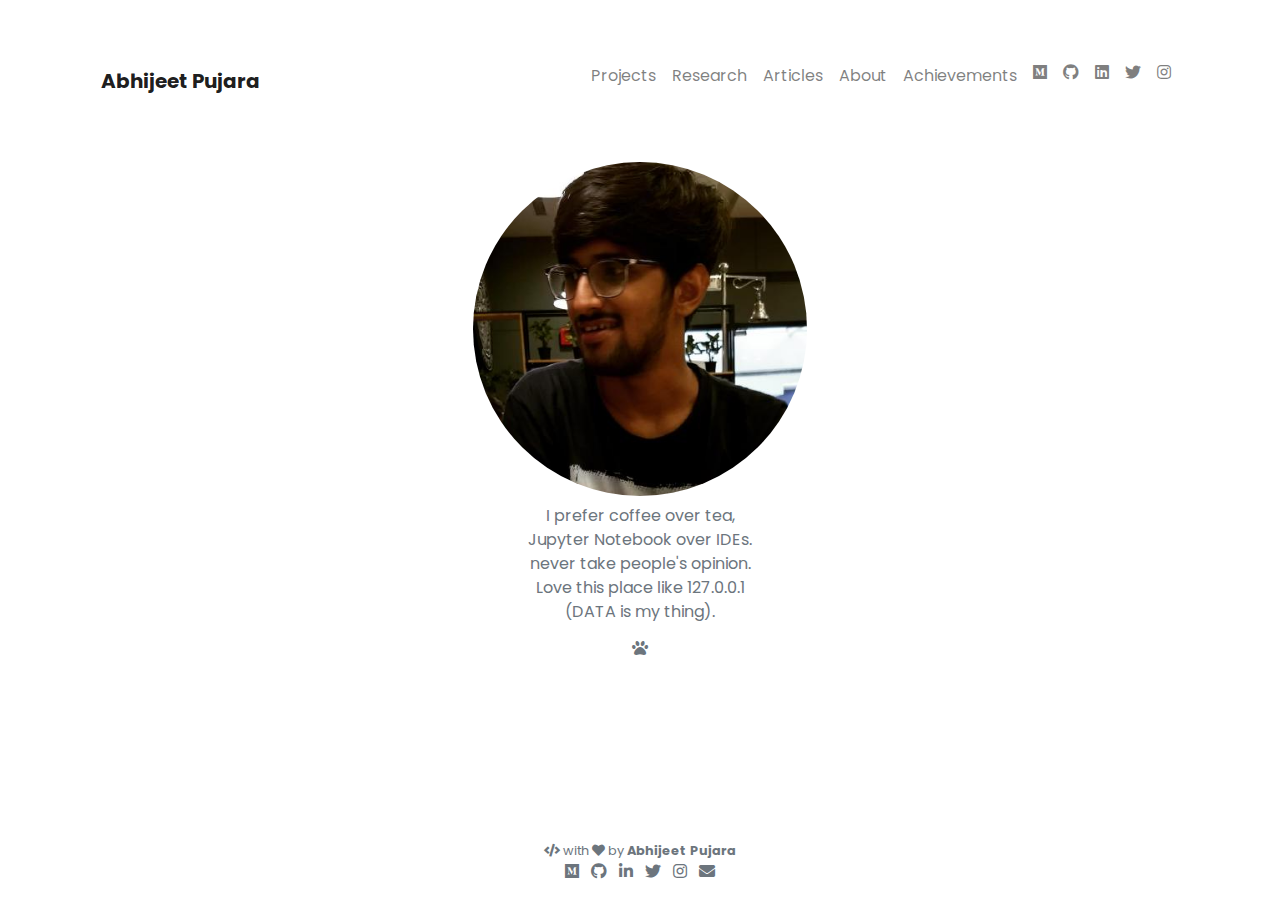
==== index.html @ b0a20451 "Update index.html" ====
<html lang="en" class="h-100">

<head>

  <meta charset="utf-8">
  <meta http-equiv="X-UA-Compatible" content="IE=edge">
  <meta name="viewport" content="width=device-width, initial-scale=1">
  <meta name="description"
    content="I prefer coffee over tea, Jupyter Notebook over IDEs and never take peoples opinion (DATA is my thing).">

  <title>Abhijeet Pujara</title>
  <link rel="icon" type="image/jpg" href="abhi.jpg">
  <!-- <link rel="shortcut icon" type="image/x-icon" href="/assets/favicon.ico"> -->

  <!-- Font Awesome CDN -->
  <link rel="stylesheet" href="use.fontawesome.com/releases/v5.6.3/css/all.css">

  <!-- Bootstrap CSS CDN -->
  <link rel="stylesheet" href="stackpath.bootstrapcdn.com/bootstrap/4.3.1/css/bootstrap.min.css">

  <!-- Animate CSS CDN -->
  <link rel="stylesheet" href="cdnjs.cloudflare.com/ajax/libs/animate.css/3.7.0/animate.css" type="text/css" />

  <!-- Custom CSS -->
  <link rel="stylesheet" href="assets/css/style.css" type="text/css">

</head>


<body class="d-flex flex-column h-100">

  <main class="flex-shrink-0 container mt-5">
    <nav class="navbar navbar-expand-lg navbar-light">

      <a class="navbar-brand" href="#">
        <h5><b>Abhijeet Pujara</b></h5>
      </a>

      <button class="navbar-toggler" type="button" data-toggle="collapse" data-target="#navbarNavAltMarkup"
        aria-controls="navbarNavAltMarkup" aria-expanded="false" aria-label="Toggle navigation">
        <span class="navbar-toggler-icon"></span>
      </button>
    
      <div class="collapse navbar-collapse" id="navbarNavAltMarkup">
        <div class="navbar-nav ml-auto">








          

          <a class="nav-item nav-link " href="projects/index.html">Projects</a>
          <a class="nav-item nav-link " href="research/index.html">Research</a>
          <a class="nav-item nav-link " href="articles/index.html">Articles</a>
          <a class="nav-item nav-link " href="about/index.html">About</a>
          <a class="nav-item nav-link " href="achievements/index.html">Achievements</a>


          <a class="nav-item nav-link " href="https://abhijeetpujara.medium.com/"><i
              class="fab fa-1x fa-medium"></i></a>





          <a class="nav-item nav-link " href="https://github.com/abhijeetpujara"><i class="fab fa-1x fa-github"></i></a>





          <a class="nav-item nav-link " href="https://www.linkedin.com/in/abhijeet-pujara-150682114/"><i
              class="fab fa-1x fa-linkedin"></i></a>






          <a class="nav-item nav-link " href="https://twitter.com/pujara_abhijeet"><i
              class="fab fa-1x fa-twitter"></i></a>





          <a class="nav-item nav-link " href="https://www.instagram.com/abhijeet_pujara/"><i
              class="fab fa-1x fa-instagram"></i></a>





        </div>
      </div>

    </nav>
    <div class="row justify-content-center align-items-center p-4">
      <div class="col-lg-4 col-md-6 text-center mt-4">

        <!-- Fine Circle Responsive Image -->
        <div id="container" class="my-2">
          <div id="dummy"></div>
          <div id="element">
            <img src="assets/abhi.jpg" alt="Abhijeet Pujara" class="circle-image wow animated zoomIn"
              data-wow-delay=".1s">
          </div>
        </div>

        <p class="text-muted wow animated slideInUp" data-wow-delay=".15s">I prefer coffee over tea,<br> Jupyter
          Notebook over IDEs. <br> never take people's opinion. <br> Love this place like 127.0.0.1 <br> (DATA is my
          thing).</p>

        <a class="social mx-1" style="color: #6c757d" onMouseOver="this.style.color='#1da1f2'"
          onMouseOut="this.style.color='#6c757d'">
          <i class="fas fa-paw fa-f1b0"></i>
        </a>

      </div>
    </div>
  </main>

  <footer class="mt-auto py-3 text-center">

    <small class="text-muted mb-2">
      <i class="fas fa-code"></i> with <i class="fas fa-heart"></i>
      by <strong>Abhijeet Pujara</strong>
    </small>

    <div class="container-fluid justify-content-center">

















      <a class="social mx-1" href="https://abhijeetpujara.medium.com/" style="color: #6c757d"
        onMouseOver="this.style.color='#1da1f2'" onMouseOut="this.style.color='#6c757d'">
        <i class="fab fa-medium fa-1x"></i>
      </a>






      <a class="social mx-1" href="https://github.com/abhijeetpujara" style="color: #6c757d"
        onMouseOver="this.style.color='#333333'" onMouseOut="this.style.color='#6c757d'">
        <i class="fab fa-github fa-1x"></i>
      </a>







      <a class="social mx-1" href="https://www.linkedin.com/in/abhijeet-pujara-150682114/" style="color: #6c757d"
        onMouseOver="this.style.color='#007bb5'" onMouseOut="this.style.color='#6c757d'">
        <i class="fab fa-linkedin-in fa-1x"></i>
      </a>







      <a class="social mx-1" href="https://twitter.com/pujara_abhijeet" style="color: #6c757d"
        onMouseOver="this.style.color='#1da1f2'" onMouseOut="this.style.color='#6c757d'">
        <i class="fab fa-twitter fa-1x"></i>
      </a>







      <a class="social mx-1" href="https://www.instagram.com/abhijeet_pujara/" style="color: #6c757d"
        onMouseOver="this.style.color='#3b5998'" onMouseOut="this.style.color='#6c757d'">
        <i class="fab fa-instagram fa-1x"></i>
      </a>







      <a class="social mx-1" href="mailto:abhijeetpujara@gmail.com" style="color: #6c757d"
        onMouseOver="this.style.color='#db4437'" onMouseOut="this.style.color='#6c757d'">
        <i class="fas fa-envelope fa-1x"></i>
      </a>

    </div>

  </footer>
  <!-- GitHub Buttons -->
  <script async defer src="buttons.github.io/buttons.js"></script>

  <!-- jQuery CDN -->
  <script src="ajax.googleapis.com/ajax/libs/jquery/3.3.1/jquery.min.js"></script>

  <!-- Popper.js CDN -->
  <script src="cdnjs.cloudflare.com/ajax/libs/popper.js/1.14.6/umd/popper.min.js"></script>

  <!-- Bootstrap JS CDN -->
  <script src="stackpath.bootstrapcdn.com/bootstrap/4.3.1/js/bootstrap.min.js"></script>

  <!-- wow.js CDN & Activation -->
  <script src="cdnjs.cloudflare.com/ajax/libs/wow/1.1.2/wow.js"></script>
  <script> new WOW().init(); </script>

  <!-- Card Animation jQuery -->
  <script src="assets/js/card-animation.js"></script>

  <!-- Initialize all tooltips -->
  <script>
    $(function () {
      $('[data-toggle="tooltip"]').tooltip()
    })
  </script>

</body>

</html>
---- use.fontawesome.com/releases/v5.6.3/css/all.css ----
.fa,.fab,.fal,.far,.fas{-moz-osx-font-smoothing:grayscale;-webkit-font-smoothing:antialiased;display:inline-block;font-style:normal;font-variant:normal;text-rendering:auto;line-height:1}.fa-lg{font-size:1.33333em;line-height:.75em;vertical-align:-.0667em}.fa-xs{font-size:.75em}.fa-sm{font-size:.875em}.fa-1x{font-size:1em}.fa-2x{font-size:2em}.fa-3x{font-size:3em}.fa-4x{font-size:4em}.fa-5x{font-size:5em}.fa-6x{font-size:6em}.fa-7x{font-size:7em}.fa-8x{font-size:8em}.fa-9x{font-size:9em}.fa-10x{font-size:10em}.fa-fw{text-align:center;width:1.25em}.fa-ul{list-style-type:none;margin-left:2.5em;padding-left:0}.fa-ul>li{position:relative}.fa-li{left:-2em;position:absolute;text-align:center;width:2em;line-height:inherit}.fa-border{border:.08em solid #eee;border-radius:.1em;padding:.2em .25em .15em}.fa-pull-left{float:left}.fa-pull-right{float:right}.fa.fa-pull-left,.fab.fa-pull-left,.fal.fa-pull-left,.far.fa-pull-left,.fas.fa-pull-left{margin-right:.3em}.fa.fa-pull-right,.fab.fa-pull-right,.fal.fa-pull-right,.far.fa-pull-right,.fas.fa-pull-right{margin-left:.3em}.fa-spin{animation:fa-spin 2s infinite linear}.fa-pulse{animation:fa-spin 1s infinite steps(8)}@keyframes fa-spin{0%{transform:rotate(0deg)}to{transform:rotate(1turn)}}.fa-rotate-90{-ms-filter:"progid:DXImageTransform.Microsoft.BasicImage(rotation=1)";transform:rotate(90deg)}.fa-rotate-180{-ms-filter:"progid:DXImageTransform.Microsoft.BasicImage(rotation=2)";transform:rotate(180deg)}.fa-rotate-270{-ms-filter:"progid:DXImageTransform.Microsoft.BasicImage(rotation=3)";transform:rotate(270deg)}.fa-flip-horizontal{-ms-filter:"progid:DXImageTransform.Microsoft.BasicImage(rotation=0, mirror=1)";transform:scaleX(-1)}.fa-flip-vertical{transform:scaleY(-1)}.fa-flip-horizontal.fa-flip-vertical,.fa-flip-vertical{-ms-filter:"progid:DXImageTransform.Microsoft.BasicImage(rotation=2, mirror=1)"}.fa-flip-horizontal.fa-flip-vertical{transform:scale(-1)}:root .fa-flip-horizontal,:root .fa-flip-vertical,:root .fa-rotate-90,:root .fa-rotate-180,:root .fa-rotate-270{filter:none}.fa-stack{display:inline-block;height:2em;line-height:2em;position:relative;vertical-align:middle;width:2.5em}.fa-stack-1x,.fa-stack-2x{left:0;position:absolute;text-align:center;width:100%}.fa-stack-1x{line-height:inherit}.fa-stack-2x{font-size:2em}.fa-inverse{color:#fff}.fa-500px:before{content:"\f26e"}.fa-accessible-icon:before{content:"\f368"}.fa-accusoft:before{content:"\f369"}.fa-acquisitions-incorporated:before{content:"\f6af"}.fa-ad:before{content:"\f641"}.fa-address-book:before{content:"\f2b9"}.fa-address-card:before{content:"\f2bb"}.fa-adjust:before{content:"\f042"}.fa-adn:before{content:"\f170"}.fa-adobe:before{content:"\f778"}.fa-adversal:before{content:"\f36a"}.fa-affiliatetheme:before{content:"\f36b"}.fa-air-freshener:before{content:"\f5d0"}.fa-algolia:before{content:"\f36c"}.fa-align-center:before{content:"\f037"}.fa-align-justify:before{content:"\f039"}.fa-align-left:before{content:"\f036"}.fa-align-right:before{content:"\f038"}.fa-alipay:before{content:"\f642"}.fa-allergies:before{content:"\f461"}.fa-amazon:before{content:"\f270"}.fa-amazon-pay:before{content:"\f42c"}.fa-ambulance:before{content:"\f0f9"}.fa-american-sign-language-interpreting:before{content:"\f2a3"}.fa-amilia:before{content:"\f36d"}.fa-anchor:before{content:"\f13d"}.fa-android:before{content:"\f17b"}.fa-angellist:before{content:"\f209"}.fa-angle-double-down:before{content:"\f103"}.fa-angle-double-left:before{content:"\f100"}.fa-angle-double-right:before{content:"\f101"}.fa-angle-double-up:before{content:"\f102"}.fa-angle-down:before{content:"\f107"}.fa-angle-left:before{content:"\f104"}.fa-angle-right:before{content:"\f105"}.fa-angle-up:before{content:"\f106"}.fa-angry:before{content:"\f556"}.fa-angrycreative:before{content:"\f36e"}.fa-angular:before{content:"\f420"}.fa-ankh:before{content:"\f644"}.fa-app-store:before{content:"\f36f"}.fa-app-store-ios:before{content:"\f370"}.fa-apper:before{content:"\f371"}.fa-apple:before{content:"\f179"}.fa-apple-alt:before{content:"\f5d1"}.fa-apple-pay:before{content:"\f415"}.fa-archive:before{content:"\f187"}.fa-archway:before{content:"\f557"}.fa-arrow-alt-circle-down:before{content:"\f358"}.fa-arrow-alt-circle-left:before{content:"\f359"}.fa-arrow-alt-circle-right:before{content:"\f35a"}.fa-arrow-alt-circle-up:before{content:"\f35b"}.fa-arrow-circle-down:before{content:"\f0ab"}.fa-arrow-circle-left:before{content:"\f0a8"}.fa-arrow-circle-right:before{content:"\f0a9"}.fa-arrow-circle-up:before{content:"\f0aa"}.fa-arrow-down:before{content:"\f063"}.fa-arrow-left:before{content:"\f060"}.fa-arrow-right:before{content:"\f061"}.fa-arrow-up:before{content:"\f062"}.fa-arrows-alt:before{content:"\f0b2"}.fa-arrows-alt-h:before{content:"\f337"}.fa-arrows-alt-v:before{content:"\f338"}.fa-artstation:before{content:"\f77a"}.fa-assistive-listening-systems:before{content:"\f2a2"}.fa-asterisk:before{content:"\f069"}.fa-asymmetrik:before{content:"\f372"}.fa-at:before{content:"\f1fa"}.fa-atlas:before{content:"\f558"}.fa-atlassian:before{content:"\f77b"}.fa-atom:before{content:"\f5d2"}.fa-audible:before{content:"\f373"}.fa-audio-description:before{content:"\f29e"}.fa-autoprefixer:before{content:"\f41c"}.fa-avianex:before{content:"\f374"}.fa-aviato:before{content:"\f421"}.fa-award:before{content:"\f559"}.fa-aws:before{content:"\f375"}.fa-baby:before{content:"\f77c"}.fa-baby-carriage:before{content:"\f77d"}.fa-backspace:before{content:"\f55a"}.fa-backward:before{content:"\f04a"}.fa-balance-scale:before{content:"\f24e"}.fa-ban:before{content:"\f05e"}.fa-band-aid:before{content:"\f462"}.fa-bandcamp:before{content:"\f2d5"}.fa-barcode:before{content:"\f02a"}.fa-bars:before{content:"\f0c9"}.fa-baseball-ball:before{content:"\f433"}.fa-basketball-ball:before{content:"\f434"}.fa-bath:before{content:"\f2cd"}.fa-battery-empty:before{content:"\f244"}.fa-battery-full:before{content:"\f240"}.fa-battery-half:before{content:"\f242"}.fa-battery-quarter:before{content:"\f243"}.fa-battery-three-quarters:before{content:"\f241"}.fa-bed:before{content:"\f236"}.fa-beer:before{content:"\f0fc"}.fa-behance:before{content:"\f1b4"}.fa-behance-square:before{content:"\f1b5"}.fa-bell:before{content:"\f0f3"}.fa-bell-slash:before{content:"\f1f6"}.fa-bezier-curve:before{content:"\f55b"}.fa-bible:before{content:"\f647"}.fa-bicycle:before{content:"\f206"}.fa-bimobject:before{content:"\f378"}.fa-binoculars:before{content:"\f1e5"}.fa-biohazard:before{content:"\f780"}.fa-birthday-cake:before{content:"\f1fd"}.fa-bitbucket:before{content:"\f171"}.fa-bitcoin:before{content:"\f379"}.fa-bity:before{content:"\f37a"}.fa-black-tie:before{content:"\f27e"}.fa-blackberry:before{content:"\f37b"}.fa-blender:before{content:"\f517"}.fa-blender-phone:before{content:"\f6b6"}.fa-blind:before{content:"\f29d"}.fa-blog:before{content:"\f781"}.fa-blogger:before{content:"\f37c"}.fa-blogger-b:before{content:"\f37d"}.fa-bluetooth:before{content:"\f293"}.fa-bluetooth-b:before{content:"\f294"}.fa-bold:before{content:"\f032"}.fa-bolt:before{content:"\f0e7"}.fa-bomb:before{content:"\f1e2"}.fa-bone:before{content:"\f5d7"}.fa-bong:before{content:"\f55c"}.fa-book:before{content:"\f02d"}.fa-book-dead:before{content:"\f6b7"}.fa-book-open:before{content:"\f518"}.fa-book-reader:before{content:"\f5da"}.fa-bookmark:before{content:"\f02e"}.fa-bowling-ball:before{content:"\f436"}.fa-box:before{content:"\f466"}.fa-box-open:before{content:"\f49e"}.fa-boxes:before{content:"\f468"}.fa-braille:before{content:"\f2a1"}.fa-brain:before{content:"\f5dc"}.fa-briefcase:before{content:"\f0b1"}.fa-briefcase-medical:before{content:"\f469"}.fa-broadcast-tower:before{content:"\f519"}.fa-broom:before{content:"\f51a"}.fa-brush:before{content:"\f55d"}.fa-btc:before{content:"\f15a"}.fa-bug:before{content:"\f188"}.fa-building:before{content:"\f1ad"}.fa-bullhorn:before{content:"\f0a1"}.fa-bullseye:before{content:"\f140"}.fa-burn:before{content:"\f46a"}.fa-buromobelexperte:before{content:"\f37f"}.fa-bus:before{content:"\f207"}.fa-bus-alt:before{content:"\f55e"}.fa-business-time:before{content:"\f64a"}.fa-buysellads:before{content:"\f20d"}.fa-calculator:before{content:"\f1ec"}.fa-calendar:before{content:"\f133"}.fa-calendar-alt:before{content:"\f073"}.fa-calendar-check:before{content:"\f274"}.fa-calendar-day:before{content:"\f783"}.fa-calendar-minus:before{content:"\f272"}.fa-calendar-plus:before{content:"\f271"}.fa-calendar-times:before{content:"\f273"}.fa-calendar-week:before{content:"\f784"}.fa-camera:before{content:"\f030"}.fa-camera-retro:before{content:"\f083"}.fa-campground:before{content:"\f6bb"}.fa-canadian-maple-leaf:before{content:"\f785"}.fa-candy-cane:before{content:"\f786"}.fa-cannabis:before{content:"\f55f"}.fa-capsules:before{content:"\f46b"}.fa-car:before{content:"\f1b9"}.fa-car-alt:before{content:"\f5de"}.fa-car-battery:before{content:"\f5df"}.fa-car-crash:before{content:"\f5e1"}.fa-car-side:before{content:"\f5e4"}.fa-caret-down:before{content:"\f0d7"}.fa-caret-left:before{content:"\f0d9"}.fa-caret-right:before{content:"\f0da"}.fa-caret-square-down:before{content:"\f150"}.fa-caret-square-left:before{content:"\f191"}.fa-caret-square-right:before{content:"\f152"}.fa-caret-square-up:before{content:"\f151"}.fa-caret-up:before{content:"\f0d8"}.fa-carrot:before{content:"\f787"}.fa-cart-arrow-down:before{content:"\f218"}.fa-cart-plus:before{content:"\f217"}.fa-cash-register:before{content:"\f788"}.fa-cat:before{content:"\f6be"}.fa-cc-amazon-pay:before{content:"\f42d"}.fa-cc-amex:before{content:"\f1f3"}.fa-cc-apple-pay:before{content:"\f416"}.fa-cc-diners-club:before{content:"\f24c"}.fa-cc-discover:before{content:"\f1f2"}.fa-cc-jcb:before{content:"\f24b"}.fa-cc-mastercard:before{content:"\f1f1"}.fa-cc-paypal:before{content:"\f1f4"}.fa-cc-stripe:before{content:"\f1f5"}.fa-cc-visa:before{content:"\f1f0"}.fa-centercode:before{content:"\f380"}.fa-centos:before{content:"\f789"}.fa-certificate:before{content:"\f0a3"}.fa-chair:before{content:"\f6c0"}.fa-chalkboard:before{content:"\f51b"}.fa-chalkboard-teacher:before{content:"\f51c"}.fa-charging-station:before{content:"\f5e7"}.fa-chart-area:before{content:"\f1fe"}.fa-chart-bar:before{content:"\f080"}.fa-chart-line:before{content:"\f201"}.fa-chart-pie:before{content:"\f200"}.fa-check:before{content:"\f00c"}.fa-check-circle:before{content:"\f058"}.fa-check-double:before{content:"\f560"}.fa-check-square:before{content:"\f14a"}.fa-chess:before{content:"\f439"}.fa-chess-bishop:before{content:"\f43a"}.fa-chess-board:before{content:"\f43c"}.fa-chess-king:before{content:"\f43f"}.fa-chess-knight:before{content:"\f441"}.fa-chess-pawn:before{content:"\f443"}.fa-chess-queen:before{content:"\f445"}.fa-chess-rook:before{content:"\f447"}.fa-chevron-circle-down:before{content:"\f13a"}.fa-chevron-circle-left:before{content:"\f137"}.fa-chevron-circle-right:before{content:"\f138"}.fa-chevron-circle-up:before{content:"\f139"}.fa-chevron-down:before{content:"\f078"}.fa-chevron-left:before{content:"\f053"}.fa-chevron-right:before{content:"\f054"}.fa-chevron-up:before{content:"\f077"}.fa-child:before{content:"\f1ae"}.fa-chrome:before{content:"\f268"}.fa-church:before{content:"\f51d"}.fa-circle:before{content:"\f111"}.fa-circle-notch:before{content:"\f1ce"}.fa-city:before{content:"\f64f"}.fa-clipboard:before{content:"\f328"}.fa-clipboard-check:before{content:"\f46c"}.fa-clipboard-list:before{content:"\f46d"}.fa-clock:before{content:"\f017"}.fa-clone:before{content:"\f24d"}.fa-closed-captioning:before{content:"\f20a"}.fa-cloud:before{content:"\f0c2"}.fa-cloud-download-alt:before{content:"\f381"}.fa-cloud-meatball:before{content:"\f73b"}.fa-cloud-moon:before{content:"\f6c3"}.fa-cloud-moon-rain:before{content:"\f73c"}.fa-cloud-rain:before{content:"\f73d"}.fa-cloud-showers-heavy:before{content:"\f740"}.fa-cloud-sun:before{content:"\f6c4"}.fa-cloud-sun-rain:before{content:"\f743"}.fa-cloud-upload-alt:before{content:"\f382"}.fa-cloudscale:before{content:"\f383"}.fa-cloudsmith:before{content:"\f384"}.fa-cloudversify:before{content:"\f385"}.fa-cocktail:before{content:"\f561"}.fa-code:before{content:"\f121"}.fa-code-branch:before{content:"\f126"}.fa-codepen:before{content:"\f1cb"}.fa-codiepie:before{content:"\f284"}.fa-coffee:before{content:"\f0f4"}.fa-cog:before{content:"\f013"}.fa-cogs:before{content:"\f085"}.fa-coins:before{content:"\f51e"}.fa-columns:before{content:"\f0db"}.fa-comment:before{content:"\f075"}.fa-comment-alt:before{content:"\f27a"}.fa-comment-dollar:before{content:"\f651"}.fa-comment-dots:before{content:"\f4ad"}.fa-comment-slash:before{content:"\f4b3"}.fa-comments:before{content:"\f086"}.fa-comments-dollar:before{content:"\f653"}.fa-compact-disc:before{content:"\f51f"}.fa-compass:before{content:"\f14e"}.fa-compress:before{content:"\f066"}.fa-compress-arrows-alt:before{content:"\f78c"}.fa-concierge-bell:before{content:"\f562"}.fa-confluence:before{content:"\f78d"}.fa-connectdevelop:before{content:"\f20e"}.fa-contao:before{content:"\f26d"}.fa-cookie:before{content:"\f563"}.fa-cookie-bite:before{content:"\f564"}.fa-copy:before{content:"\f0c5"}.fa-copyright:before{content:"\f1f9"}.fa-couch:before{content:"\f4b8"}.fa-cpanel:before{content:"\f388"}.fa-creative-commons:before{content:"\f25e"}.fa-creative-commons-by:before{content:"\f4e7"}.fa-creative-commons-nc:before{content:"\f4e8"}.fa-creative-commons-nc-eu:before{content:"\f4e9"}.fa-creative-commons-nc-jp:before{content:"\f4ea"}.fa-creative-commons-nd:before{content:"\f4eb"}.fa-creative-commons-pd:before{content:"\f4ec"}.fa-creative-commons-pd-alt:before{content:"\f4ed"}.fa-creative-commons-remix:before{content:"\f4ee"}.fa-creative-commons-sa:before{content:"\f4ef"}.fa-creative-commons-sampling:before{content:"\f4f0"}.fa-creative-commons-sampling-plus:before{content:"\f4f1"}.fa-creative-commons-share:before{content:"\f4f2"}.fa-creative-commons-zero:before{content:"\f4f3"}.fa-credit-card:before{content:"\f09d"}.fa-critical-role:before{content:"\f6c9"}.fa-crop:before{content:"\f125"}.fa-crop-alt:before{content:"\f565"}.fa-cross:before{content:"\f654"}.fa-crosshairs:before{content:"\f05b"}.fa-crow:before{content:"\f520"}.fa-crown:before{content:"\f521"}.fa-css3:before{content:"\f13c"}.fa-css3-alt:before{content:"\f38b"}.fa-cube:before{content:"\f1b2"}.fa-cubes:before{content:"\f1b3"}.fa-cut:before{content:"\f0c4"}.fa-cuttlefish:before{content:"\f38c"}.fa-d-and-d:before{content:"\f38d"}.fa-d-and-d-beyond:before{content:"\f6ca"}.fa-dashcube:before{content:"\f210"}.fa-database:before{content:"\f1c0"}.fa-deaf:before{content:"\f2a4"}.fa-delicious:before{content:"\f1a5"}.fa-democrat:before{content:"\f747"}.fa-deploydog:before{content:"\f38e"}.fa-deskpro:before{content:"\f38f"}.fa-desktop:before{content:"\f108"}.fa-dev:before{content:"\f6cc"}.fa-deviantart:before{content:"\f1bd"}.fa-dharmachakra:before{content:"\f655"}.fa-dhl:before{content:"\f790"}.fa-diagnoses:before{content:"\f470"}.fa-diaspora:before{content:"\f791"}.fa-dice:before{content:"\f522"}.fa-dice-d20:before{content:"\f6cf"}.fa-dice-d6:before{content:"\f6d1"}.fa-dice-five:before{content:"\f523"}.fa-dice-four:before{content:"\f524"}.fa-dice-one:before{content:"\f525"}.fa-dice-six:before{content:"\f526"}.fa-dice-three:before{content:"\f527"}.fa-dice-two:before{content:"\f528"}.fa-digg:before{content:"\f1a6"}.fa-digital-ocean:before{content:"\f391"}.fa-digital-tachograph:before{content:"\f566"}.fa-directions:before{content:"\f5eb"}.fa-discord:before{content:"\f392"}.fa-discourse:before{content:"\f393"}.fa-divide:before{content:"\f529"}.fa-dizzy:before{content:"\f567"}.fa-dna:before{content:"\f471"}.fa-dochub:before{content:"\f394"}.fa-docker:before{content:"\f395"}.fa-dog:before{content:"\f6d3"}.fa-dollar-sign:before{content:"\f155"}.fa-dolly:before{content:"\f472"}.fa-dolly-flatbed:before{content:"\f474"}.fa-donate:before{content:"\f4b9"}.fa-door-closed:before{content:"\f52a"}.fa-door-open:before{content:"\f52b"}.fa-dot-circle:before{content:"\f192"}.fa-dove:before{content:"\f4ba"}.fa-download:before{content:"\f019"}.fa-draft2digital:before{content:"\f396"}.fa-drafting-compass:before{content:"\f568"}.fa-dragon:before{content:"\f6d5"}.fa-draw-polygon:before{content:"\f5ee"}.fa-dribbble:before{content:"\f17d"}.fa-dribbble-square:before{content:"\f397"}.fa-dropbox:before{content:"\f16b"}.fa-drum:before{content:"\f569"}.fa-drum-steelpan:before{content:"\f56a"}.fa-drumstick-bite:before{content:"\f6d7"}.fa-drupal:before{content:"\f1a9"}.fa-dumbbell:before{content:"\f44b"}.fa-dumpster:before{content:"\f793"}.fa-dumpster-fire:before{content:"\f794"}.fa-dungeon:before{content:"\f6d9"}.fa-dyalog:before{content:"\f399"}.fa-earlybirds:before{content:"\f39a"}.fa-ebay:before{content:"\f4f4"}.fa-edge:before{content:"\f282"}.fa-edit:before{content:"\f044"}.fa-eject:before{content:"\f052"}.fa-elementor:before{content:"\f430"}.fa-ellipsis-h:before{content:"\f141"}.fa-ellipsis-v:before{content:"\f142"}.fa-ello:before{content:"\f5f1"}.fa-ember:before{content:"\f423"}.fa-empire:before{content:"\f1d1"}.fa-envelope:before{content:"\f0e0"}.fa-envelope-open:before{content:"\f2b6"}.fa-envelope-open-text:before{content:"\f658"}.fa-envelope-square:before{content:"\f199"}.fa-envira:before{content:"\f299"}.fa-equals:before{content:"\f52c"}.fa-eraser:before{content:"\f12d"}.fa-erlang:before{content:"\f39d"}.fa-ethereum:before{content:"\f42e"}.fa-ethernet:before{content:"\f796"}.fa-etsy:before{content:"\f2d7"}.fa-euro-sign:before{content:"\f153"}.fa-exchange-alt:before{content:"\f362"}.fa-exclamation:before{content:"\f12a"}.fa-exclamation-circle:before{content:"\f06a"}.fa-exclamation-triangle:before{content:"\f071"}.fa-expand:before{content:"\f065"}.fa-expand-arrows-alt:before{content:"\f31e"}.fa-expeditedssl:before{content:"\f23e"}.fa-external-link-alt:before{content:"\f35d"}.fa-external-link-square-alt:before{content:"\f360"}.fa-eye:before{content:"\f06e"}.fa-eye-dropper:before{content:"\f1fb"}.fa-eye-slash:before{content:"\f070"}.fa-facebook:before{content:"\f09a"}.fa-facebook-f:before{content:"\f39e"}.fa-facebook-messenger:before{content:"\f39f"}.fa-facebook-square:before{content:"\f082"}.fa-fantasy-flight-games:before{content:"\f6dc"}.fa-fast-backward:before{content:"\f049"}.fa-fast-forward:before{content:"\f050"}.fa-fax:before{content:"\f1ac"}.fa-feather:before{content:"\f52d"}.fa-feather-alt:before{content:"\f56b"}.fa-fedex:before{content:"\f797"}.fa-fedora:before{content:"\f798"}.fa-female:before{content:"\f182"}.fa-fighter-jet:before{content:"\f0fb"}.fa-figma:before{content:"\f799"}.fa-file:before{content:"\f15b"}.fa-file-alt:before{content:"\f15c"}.fa-file-archive:before{content:"\f1c6"}.fa-file-audio:before{content:"\f1c7"}.fa-file-code:before{content:"\f1c9"}.fa-file-contract:before{content:"\f56c"}.fa-file-csv:before{content:"\f6dd"}.fa-file-download:before{content:"\f56d"}.fa-file-excel:before{content:"\f1c3"}.fa-file-export:before{content:"\f56e"}.fa-file-image:before{content:"\f1c5"}.fa-file-import:before{content:"\f56f"}.fa-file-invoice:before{content:"\f570"}.fa-file-invoice-dollar:before{content:"\f571"}.fa-file-medical:before{content:"\f477"}.fa-file-medical-alt:before{content:"\f478"}.fa-file-pdf:before{content:"\f1c1"}.fa-file-powerpoint:before{content:"\f1c4"}.fa-file-prescription:before{content:"\f572"}.fa-file-signature:before{content:"\f573"}.fa-file-upload:before{content:"\f574"}.fa-file-video:before{content:"\f1c8"}.fa-file-word:before{content:"\f1c2"}.fa-fill:before{content:"\f575"}.fa-fill-drip:before{content:"\f576"}.fa-film:before{content:"\f008"}.fa-filter:before{content:"\f0b0"}.fa-fingerprint:before{content:"\f577"}.fa-fire:before{content:"\f06d"}.fa-fire-alt:before{content:"\f7e4"}.fa-fire-extinguisher:before{content:"\f134"}.fa-firefox:before{content:"\f269"}.fa-first-aid:before{content:"\f479"}.fa-first-order:before{content:"\f2b0"}.fa-first-order-alt:before{content:"\f50a"}.fa-firstdraft:before{content:"\f3a1"}.fa-fish:before{content:"\f578"}.fa-fist-raised:before{content:"\f6de"}.fa-flag:before{content:"\f024"}.fa-flag-checkered:before{content:"\f11e"}.fa-flag-usa:before{content:"\f74d"}.fa-flask:before{content:"\f0c3"}.fa-flickr:before{content:"\f16e"}.fa-flipboard:before{content:"\f44d"}.fa-flushed:before{content:"\f579"}.fa-fly:before{content:"\f417"}.fa-folder:before{content:"\f07b"}.fa-folder-minus:before{content:"\f65d"}.fa-folder-open:before{content:"\f07c"}.fa-folder-plus:before{content:"\f65e"}.fa-font:before{content:"\f031"}.fa-font-awesome:before{content:"\f2b4"}.fa-font-awesome-alt:before{content:"\f35c"}.fa-font-awesome-flag:before{content:"\f425"}.fa-font-awesome-logo-full:before{content:"\f4e6"}.fa-fonticons:before{content:"\f280"}.fa-fonticons-fi:before{content:"\f3a2"}.fa-football-ball:before{content:"\f44e"}.fa-fort-awesome:before{content:"\f286"}.fa-fort-awesome-alt:before{content:"\f3a3"}.fa-forumbee:before{content:"\f211"}.fa-forward:before{content:"\f04e"}.fa-foursquare:before{content:"\f180"}.fa-free-code-camp:before{content:"\f2c5"}.fa-freebsd:before{content:"\f3a4"}.fa-frog:before{content:"\f52e"}.fa-frown:before{content:"\f119"}.fa-frown-open:before{content:"\f57a"}.fa-fulcrum:before{content:"\f50b"}.fa-funnel-dollar:before{content:"\f662"}.fa-futbol:before{content:"\f1e3"}.fa-galactic-republic:before{content:"\f50c"}.fa-galactic-senate:before{content:"\f50d"}.fa-gamepad:before{content:"\f11b"}.fa-gas-pump:before{content:"\f52f"}.fa-gavel:before{content:"\f0e3"}.fa-gem:before{content:"\f3a5"}.fa-genderless:before{content:"\f22d"}.fa-get-pocket:before{content:"\f265"}.fa-gg:before{content:"\f260"}.fa-gg-circle:before{content:"\f261"}.fa-ghost:before{content:"\f6e2"}.fa-gift:before{content:"\f06b"}.fa-gifts:before{content:"\f79c"}.fa-git:before{content:"\f1d3"}.fa-git-square:before{content:"\f1d2"}.fa-github:before{content:"\f09b"}.fa-github-alt:before{content:"\f113"}.fa-github-square:before{content:"\f092"}.fa-gitkraken:before{content:"\f3a6"}.fa-gitlab:before{content:"\f296"}.fa-gitter:before{content:"\f426"}.fa-glass-cheers:before{content:"\f79f"}.fa-glass-martini:before{content:"\f000"}.fa-glass-martini-alt:before{content:"\f57b"}.fa-glass-whiskey:before{content:"\f7a0"}.fa-glasses:before{content:"\f530"}.fa-glide:before{content:"\f2a5"}.fa-glide-g:before{content:"\f2a6"}.fa-globe:before{content:"\f0ac"}.fa-globe-africa:before{content:"\f57c"}.fa-globe-americas:before{content:"\f57d"}.fa-globe-asia:before{content:"\f57e"}.fa-globe-europe:before{content:"\f7a2"}.fa-gofore:before{content:"\f3a7"}.fa-golf-ball:before{content:"\f450"}.fa-goodreads:before{content:"\f3a8"}.fa-goodreads-g:before{content:"\f3a9"}.fa-google:before{content:"\f1a0"}.fa-google-drive:before{content:"\f3aa"}.fa-google-play:before{content:"\f3ab"}.fa-google-plus:before{content:"\f2b3"}.fa-google-plus-g:before{content:"\f0d5"}.fa-google-plus-square:before{content:"\f0d4"}.fa-google-wallet:before{content:"\f1ee"}.fa-gopuram:before{content:"\f664"}.fa-graduation-cap:before{content:"\f19d"}.fa-gratipay:before{content:"\f184"}.fa-grav:before{content:"\f2d6"}.fa-greater-than:before{content:"\f531"}.fa-greater-than-equal:before{content:"\f532"}.fa-grimace:before{content:"\f57f"}.fa-grin:before{content:"\f580"}.fa-grin-alt:before{content:"\f581"}.fa-grin-beam:before{content:"\f582"}.fa-grin-beam-sweat:before{content:"\f583"}.fa-grin-hearts:before{content:"\f584"}.fa-grin-squint:before{content:"\f585"}.fa-grin-squint-tears:before{content:"\f586"}.fa-grin-stars:before{content:"\f587"}.fa-grin-tears:before{content:"\f588"}.fa-grin-tongue:before{content:"\f589"}.fa-grin-tongue-squint:before{content:"\f58a"}.fa-grin-tongue-wink:before{content:"\f58b"}.fa-grin-wink:before{content:"\f58c"}.fa-grip-horizontal:before{content:"\f58d"}.fa-grip-lines:before{content:"\f7a4"}.fa-grip-lines-vertical:before{content:"\f7a5"}.fa-grip-vertical:before{content:"\f58e"}.fa-gripfire:before{content:"\f3ac"}.fa-grunt:before{content:"\f3ad"}.fa-guitar:before{content:"\f7a6"}.fa-gulp:before{content:"\f3ae"}.fa-h-square:before{content:"\f0fd"}.fa-hacker-news:before{content:"\f1d4"}.fa-hacker-news-square:before{content:"\f3af"}.fa-hackerrank:before{content:"\f5f7"}.fa-hammer:before{content:"\f6e3"}.fa-hamsa:before{content:"\f665"}.fa-hand-holding:before{content:"\f4bd"}.fa-hand-holding-heart:before{content:"\f4be"}.fa-hand-holding-usd:before{content:"\f4c0"}.fa-hand-lizard:before{content:"\f258"}.fa-hand-paper:before{content:"\f256"}.fa-hand-peace:before{content:"\f25b"}.fa-hand-point-down:before{content:"\f0a7"}.fa-hand-point-left:before{content:"\f0a5"}.fa-hand-point-right:before{content:"\f0a4"}.fa-hand-point-up:before{content:"\f0a6"}.fa-hand-pointer:before{content:"\f25a"}.fa-hand-rock:before{content:"\f255"}.fa-hand-scissors:before{content:"\f257"}.fa-hand-spock:before{content:"\f259"}.fa-hands:before{content:"\f4c2"}.fa-hands-helping:before{content:"\f4c4"}.fa-handshake:before{content:"\f2b5"}.fa-hanukiah:before{content:"\f6e6"}.fa-hashtag:before{content:"\f292"}.fa-hat-wizard:before{content:"\f6e8"}.fa-haykal:before{content:"\f666"}.fa-hdd:before{content:"\f0a0"}.fa-heading:before{content:"\f1dc"}.fa-headphones:before{content:"\f025"}.fa-headphones-alt:before{content:"\f58f"}.fa-headset:before{content:"\f590"}.fa-heart:before{content:"\f004"}.fa-heart-broken:before{content:"\f7a9"}.fa-heartbeat:before{content:"\f21e"}.fa-helicopter:before{content:"\f533"}.fa-highlighter:before{content:"\f591"}.fa-hiking:before{content:"\f6ec"}.fa-hippo:before{content:"\f6ed"}.fa-hips:before{content:"\f452"}.fa-hire-a-helper:before{content:"\f3b0"}.fa-history:before{content:"\f1da"}.fa-hockey-puck:before{content:"\f453"}.fa-holly-berry:before{content:"\f7aa"}.fa-home:before{content:"\f015"}.fa-hooli:before{content:"\f427"}.fa-hornbill:before{content:"\f592"}.fa-horse:before{content:"\f6f0"}.fa-horse-head:before{content:"\f7ab"}.fa-hospital:before{content:"\f0f8"}.fa-hospital-alt:before{content:"\f47d"}.fa-hospital-symbol:before{content:"\f47e"}.fa-hot-tub:before{content:"\f593"}.fa-hotel:before{content:"\f594"}.fa-hotjar:before{content:"\f3b1"}.fa-hourglass:before{content:"\f254"}.fa-hourglass-end:before{content:"\f253"}.fa-hourglass-half:before{content:"\f252"}.fa-hourglass-start:before{content:"\f251"}.fa-house-damage:before{content:"\f6f1"}.fa-houzz:before{content:"\f27c"}.fa-hryvnia:before{content:"\f6f2"}.fa-html5:before{content:"\f13b"}.fa-hubspot:before{content:"\f3b2"}.fa-i-cursor:before{content:"\f246"}.fa-icicles:before{content:"\f7ad"}.fa-id-badge:before{content:"\f2c1"}.fa-id-card:before{content:"\f2c2"}.fa-id-card-alt:before{content:"\f47f"}.fa-igloo:before{content:"\f7ae"}.fa-image:before{content:"\f03e"}.fa-images:before{content:"\f302"}.fa-imdb:before{content:"\f2d8"}.fa-inbox:before{content:"\f01c"}.fa-indent:before{content:"\f03c"}.fa-industry:before{content:"\f275"}.fa-infinity:before{content:"\f534"}.fa-info:before{content:"\f129"}.fa-info-circle:before{content:"\f05a"}.fa-instagram:before{content:"\f16d"}.fa-intercom:before{content:"\f7af"}.fa-internet-explorer:before{content:"\f26b"}.fa-invision:before{content:"\f7b0"}.fa-ioxhost:before{content:"\f208"}.fa-italic:before{content:"\f033"}.fa-itunes:before{content:"\f3b4"}.fa-itunes-note:before{content:"\f3b5"}.fa-java:before{content:"\f4e4"}.fa-jedi:before{content:"\f669"}.fa-jedi-order:before{content:"\f50e"}.fa-jenkins:before{content:"\f3b6"}.fa-jira:before{content:"\f7b1"}.fa-joget:before{content:"\f3b7"}.fa-joint:before{content:"\f595"}.fa-joomla:before{content:"\f1aa"}.fa-journal-whills:before{content:"\f66a"}.fa-js:before{content:"\f3b8"}.fa-js-square:before{content:"\f3b9"}.fa-jsfiddle:before{content:"\f1cc"}.fa-kaaba:before{content:"\f66b"}.fa-kaggle:before{content:"\f5fa"}.fa-key:before{content:"\f084"}.fa-keybase:before{content:"\f4f5"}.fa-keyboard:before{content:"\f11c"}.fa-keycdn:before{content:"\f3ba"}.fa-khanda:before{content:"\f66d"}.fa-kickstarter:before{content:"\f3bb"}.fa-kickstarter-k:before{content:"\f3bc"}.fa-kiss:before{content:"\f596"}.fa-kiss-beam:before{content:"\f597"}.fa-kiss-wink-heart:before{content:"\f598"}.fa-kiwi-bird:before{content:"\f535"}.fa-korvue:before{content:"\f42f"}.fa-landmark:before{content:"\f66f"}.fa-language:before{content:"\f1ab"}.fa-laptop:before{content:"\f109"}.fa-laptop-code:before{content:"\f5fc"}.fa-laravel:before{content:"\f3bd"}.fa-lastfm:before{content:"\f202"}.fa-lastfm-square:before{content:"\f203"}.fa-laugh:before{content:"\f599"}.fa-laugh-beam:before{content:"\f59a"}.fa-laugh-squint:before{content:"\f59b"}.fa-laugh-wink:before{content:"\f59c"}.fa-layer-group:before{content:"\f5fd"}.fa-leaf:before{content:"\f06c"}.fa-leanpub:before{content:"\f212"}.fa-lemon:before{content:"\f094"}.fa-less:before{content:"\f41d"}.fa-less-than:before{content:"\f536"}.fa-less-than-equal:before{content:"\f537"}.fa-level-down-alt:before{content:"\f3be"}.fa-level-up-alt:before{content:"\f3bf"}.fa-life-ring:before{content:"\f1cd"}.fa-lightbulb:before{content:"\f0eb"}.fa-line:before{content:"\f3c0"}.fa-link:before{content:"\f0c1"}.fa-linkedin:before{content:"\f08c"}.fa-linkedin-in:before{content:"\f0e1"}.fa-linode:before{content:"\f2b8"}.fa-linux:before{content:"\f17c"}.fa-lira-sign:before{content:"\f195"}.fa-list:before{content:"\f03a"}.fa-list-alt:before{content:"\f022"}.fa-list-ol:before{content:"\f0cb"}.fa-list-ul:before{content:"\f0ca"}.fa-location-arrow:before{content:"\f124"}.fa-lock:before{content:"\f023"}.fa-lock-open:before{content:"\f3c1"}.fa-long-arrow-alt-down:before{content:"\f309"}.fa-long-arrow-alt-left:before{content:"\f30a"}.fa-long-arrow-alt-right:before{content:"\f30b"}.fa-long-arrow-alt-up:before{content:"\f30c"}.fa-low-vision:before{content:"\f2a8"}.fa-luggage-cart:before{content:"\f59d"}.fa-lyft:before{content:"\f3c3"}.fa-magento:before{content:"\f3c4"}.fa-magic:before{content:"\f0d0"}.fa-magnet:before{content:"\f076"}.fa-mail-bulk:before{content:"\f674"}.fa-mailchimp:before{content:"\f59e"}.fa-male:before{content:"\f183"}.fa-mandalorian:before{content:"\f50f"}.fa-map:before{content:"\f279"}.fa-map-marked:before{content:"\f59f"}.fa-map-marked-alt:before{content:"\f5a0"}.fa-map-marker:before{content:"\f041"}.fa-map-marker-alt:before{content:"\f3c5"}.fa-map-pin:before{content:"\f276"}.fa-map-signs:before{content:"\f277"}.fa-markdown:before{content:"\f60f"}.fa-marker:before{content:"\f5a1"}.fa-mars:before{content:"\f222"}.fa-mars-double:before{content:"\f227"}.fa-mars-stroke:before{content:"\f229"}.fa-mars-stroke-h:before{content:"\f22b"}.fa-mars-stroke-v:before{content:"\f22a"}.fa-mask:before{content:"\f6fa"}.fa-mastodon:before{content:"\f4f6"}.fa-maxcdn:before{content:"\f136"}.fa-medal:before{content:"\f5a2"}.fa-medapps:before{content:"\f3c6"}.fa-medium:before{content:"\f23a"}.fa-medium-m:before{content:"\f3c7"}.fa-medkit:before{content:"\f0fa"}.fa-medrt:before{content:"\f3c8"}.fa-meetup:before{content:"\f2e0"}.fa-megaport:before{content:"\f5a3"}.fa-meh:before{content:"\f11a"}.fa-meh-blank:before{content:"\f5a4"}.fa-meh-rolling-eyes:before{content:"\f5a5"}.fa-memory:before{content:"\f538"}.fa-mendeley:before{content:"\f7b3"}.fa-menorah:before{content:"\f676"}.fa-mercury:before{content:"\f223"}.fa-meteor:before{content:"\f753"}.fa-microchip:before{content:"\f2db"}.fa-microphone:before{content:"\f130"}.fa-microphone-alt:before{content:"\f3c9"}.fa-microphone-alt-slash:before{content:"\f539"}.fa-microphone-slash:before{content:"\f131"}.fa-microscope:before{content:"\f610"}.fa-microsoft:before{content:"\f3ca"}.fa-minus:before{content:"\f068"}.fa-minus-circle:before{content:"\f056"}.fa-minus-square:before{content:"\f146"}.fa-mitten:before{content:"\f7b5"}.fa-mix:before{content:"\f3cb"}.fa-mixcloud:before{content:"\f289"}.fa-mizuni:before{content:"\f3cc"}.fa-mobile:before{content:"\f10b"}.fa-mobile-alt:before{content:"\f3cd"}.fa-modx:before{content:"\f285"}.fa-monero:before{content:"\f3d0"}.fa-money-bill:before{content:"\f0d6"}.fa-money-bill-alt:before{content:"\f3d1"}.fa-money-bill-wave:before{content:"\f53a"}.fa-money-bill-wave-alt:before{content:"\f53b"}.fa-money-check:before{content:"\f53c"}.fa-money-check-alt:before{content:"\f53d"}.fa-monument:before{content:"\f5a6"}.fa-moon:before{content:"\f186"}.fa-mortar-pestle:before{content:"\f5a7"}.fa-mosque:before{content:"\f678"}.fa-motorcycle:before{content:"\f21c"}.fa-mountain:before{content:"\f6fc"}.fa-mouse-pointer:before{content:"\f245"}.fa-mug-hot:before{content:"\f7b6"}.fa-music:before{content:"\f001"}.fa-napster:before{content:"\f3d2"}.fa-neos:before{content:"\f612"}.fa-network-wired:before{content:"\f6ff"}.fa-neuter:before{content:"\f22c"}.fa-newspaper:before{content:"\f1ea"}.fa-nimblr:before{content:"\f5a8"}.fa-nintendo-switch:before{content:"\f418"}.fa-node:before{content:"\f419"}.fa-node-js:before{content:"\f3d3"}.fa-not-equal:before{content:"\f53e"}.fa-notes-medical:before{content:"\f481"}.fa-npm:before{content:"\f3d4"}.fa-ns8:before{content:"\f3d5"}.fa-nutritionix:before{content:"\f3d6"}.fa-object-group:before{content:"\f247"}.fa-object-ungroup:before{content:"\f248"}.fa-odnoklassniki:before{content:"\f263"}.fa-odnoklassniki-square:before{content:"\f264"}.fa-oil-can:before{content:"\f613"}.fa-old-republic:before{content:"\f510"}.fa-om:before{content:"\f679"}.fa-opencart:before{content:"\f23d"}.fa-openid:before{content:"\f19b"}.fa-opera:before{content:"\f26a"}.fa-optin-monster:before{content:"\f23c"}.fa-osi:before{content:"\f41a"}.fa-otter:before{content:"\f700"}.fa-outdent:before{content:"\f03b"}.fa-page4:before{content:"\f3d7"}.fa-pagelines:before{content:"\f18c"}.fa-paint-brush:before{content:"\f1fc"}.fa-paint-roller:before{content:"\f5aa"}.fa-palette:before{content:"\f53f"}.fa-palfed:before{content:"\f3d8"}.fa-pallet:before{content:"\f482"}.fa-paper-plane:before{content:"\f1d8"}.fa-paperclip:before{content:"\f0c6"}.fa-parachute-box:before{content:"\f4cd"}.fa-paragraph:before{content:"\f1dd"}.fa-parking:before{content:"\f540"}.fa-passport:before{content:"\f5ab"}.fa-pastafarianism:before{content:"\f67b"}.fa-paste:before{content:"\f0ea"}.fa-patreon:before{content:"\f3d9"}.fa-pause:before{content:"\f04c"}.fa-pause-circle:before{content:"\f28b"}.fa-paw:before{content:"\f1b0"}.fa-paypal:before{content:"\f1ed"}.fa-peace:before{content:"\f67c"}.fa-pen:before{content:"\f304"}.fa-pen-alt:before{content:"\f305"}.fa-pen-fancy:before{content:"\f5ac"}.fa-pen-nib:before{content:"\f5ad"}.fa-pen-square:before{content:"\f14b"}.fa-pencil-alt:before{content:"\f303"}.fa-pencil-ruler:before{content:"\f5ae"}.fa-penny-arcade:before{content:"\f704"}.fa-people-carry:before{content:"\f4ce"}.fa-percent:before{content:"\f295"}.fa-percentage:before{content:"\f541"}.fa-periscope:before{content:"\f3da"}.fa-person-booth:before{content:"\f756"}.fa-phabricator:before{content:"\f3db"}.fa-phoenix-framework:before{content:"\f3dc"}.fa-phoenix-squadron:before{content:"\f511"}.fa-phone:before{content:"\f095"}.fa-phone-slash:before{content:"\f3dd"}.fa-phone-square:before{content:"\f098"}.fa-phone-volume:before{content:"\f2a0"}.fa-php:before{content:"\f457"}.fa-pied-piper:before{content:"\f2ae"}.fa-pied-piper-alt:before{content:"\f1a8"}.fa-pied-piper-hat:before{content:"\f4e5"}.fa-pied-piper-pp:before{content:"\f1a7"}.fa-piggy-bank:before{content:"\f4d3"}.fa-pills:before{content:"\f484"}.fa-pinterest:before{content:"\f0d2"}.fa-pinterest-p:before{content:"\f231"}.fa-pinterest-square:before{content:"\f0d3"}.fa-place-of-worship:before{content:"\f67f"}.fa-plane:before{content:"\f072"}.fa-plane-arrival:before{content:"\f5af"}.fa-plane-departure:before{content:"\f5b0"}.fa-play:before{content:"\f04b"}.fa-play-circle:before{content:"\f144"}.fa-playstation:before{content:"\f3df"}.fa-plug:before{content:"\f1e6"}.fa-plus:before{content:"\f067"}.fa-plus-circle:before{content:"\f055"}.fa-plus-square:before{content:"\f0fe"}.fa-podcast:before{content:"\f2ce"}.fa-poll:before{content:"\f681"}.fa-poll-h:before{content:"\f682"}.fa-poo:before{content:"\f2fe"}.fa-poo-storm:before{content:"\f75a"}.fa-poop:before{content:"\f619"}.fa-portrait:before{content:"\f3e0"}.fa-pound-sign:before{content:"\f154"}.fa-power-off:before{content:"\f011"}.fa-pray:before{content:"\f683"}.fa-praying-hands:before{content:"\f684"}.fa-prescription:before{content:"\f5b1"}.fa-prescription-bottle:before{content:"\f485"}.fa-prescription-bottle-alt:before{content:"\f486"}.fa-print:before{content:"\f02f"}.fa-procedures:before{content:"\f487"}.fa-product-hunt:before{content:"\f288"}.fa-project-diagram:before{content:"\f542"}.fa-pushed:before{content:"\f3e1"}.fa-puzzle-piece:before{content:"\f12e"}.fa-python:before{content:"\f3e2"}.fa-qq:before{content:"\f1d6"}.fa-qrcode:before{content:"\f029"}.fa-question:before{content:"\f128"}.fa-question-circle:before{content:"\f059"}.fa-quidditch:before{content:"\f458"}.fa-quinscape:before{content:"\f459"}.fa-quora:before{content:"\f2c4"}.fa-quote-left:before{content:"\f10d"}.fa-quote-right:before{content:"\f10e"}.fa-quran:before{content:"\f687"}.fa-r-project:before{content:"\f4f7"}.fa-radiation:before{content:"\f7b9"}.fa-radiation-alt:before{content:"\f7ba"}.fa-rainbow:before{content:"\f75b"}.fa-random:before{content:"\f074"}.fa-raspberry-pi:before{content:"\f7bb"}.fa-ravelry:before{content:"\f2d9"}.fa-react:before{content:"\f41b"}.fa-reacteurope:before{content:"\f75d"}.fa-readme:before{content:"\f4d5"}.fa-rebel:before{content:"\f1d0"}.fa-receipt:before{content:"\f543"}.fa-recycle:before{content:"\f1b8"}.fa-red-river:before{content:"\f3e3"}.fa-reddit:before{content:"\f1a1"}.fa-reddit-alien:before{content:"\f281"}.fa-reddit-square:before{content:"\f1a2"}.fa-redhat:before{content:"\f7bc"}.fa-redo:before{content:"\f01e"}.fa-redo-alt:before{content:"\f2f9"}.fa-registered:before{content:"\f25d"}.fa-renren:before{content:"\f18b"}.fa-reply:before{content:"\f3e5"}.fa-reply-all:before{content:"\f122"}.fa-replyd:before{content:"\f3e6"}.fa-republican:before{content:"\f75e"}.fa-researchgate:before{content:"\f4f8"}.fa-resolving:before{content:"\f3e7"}.fa-restroom:before{content:"\f7bd"}.fa-retweet:before{content:"\f079"}.fa-rev:before{content:"\f5b2"}.fa-ribbon:before{content:"\f4d6"}.fa-ring:before{content:"\f70b"}.fa-road:before{content:"\f018"}.fa-robot:before{content:"\f544"}.fa-rocket:before{content:"\f135"}.fa-rocketchat:before{content:"\f3e8"}.fa-rockrms:before{content:"\f3e9"}.fa-route:before{content:"\f4d7"}.fa-rss:before{content:"\f09e"}.fa-rss-square:before{content:"\f143"}.fa-ruble-sign:before{content:"\f158"}.fa-ruler:before{content:"\f545"}.fa-ruler-combined:before{content:"\f546"}.fa-ruler-horizontal:before{content:"\f547"}.fa-ruler-vertical:before{content:"\f548"}.fa-running:before{content:"\f70c"}.fa-rupee-sign:before{content:"\f156"}.fa-sad-cry:before{content:"\f5b3"}.fa-sad-tear:before{content:"\f5b4"}.fa-safari:before{content:"\f267"}.fa-sass:before{content:"\f41e"}.fa-satellite:before{content:"\f7bf"}.fa-satellite-dish:before{content:"\f7c0"}.fa-save:before{content:"\f0c7"}.fa-schlix:before{content:"\f3ea"}.fa-school:before{content:"\f549"}.fa-screwdriver:before{content:"\f54a"}.fa-scribd:before{content:"\f28a"}.fa-scroll:before{content:"\f70e"}.fa-sd-card:before{content:"\f7c2"}.fa-search:before{content:"\f002"}.fa-search-dollar:before{content:"\f688"}.fa-search-location:before{content:"\f689"}.fa-search-minus:before{content:"\f010"}.fa-search-plus:before{content:"\f00e"}.fa-searchengin:before{content:"\f3eb"}.fa-seedling:before{content:"\f4d8"}.fa-sellcast:before{content:"\f2da"}.fa-sellsy:before{content:"\f213"}.fa-server:before{content:"\f233"}.fa-servicestack:before{content:"\f3ec"}.fa-shapes:before{content:"\f61f"}.fa-share:before{content:"\f064"}.fa-share-alt:before{content:"\f1e0"}.fa-share-alt-square:before{content:"\f1e1"}.fa-share-square:before{content:"\f14d"}.fa-shekel-sign:before{content:"\f20b"}.fa-shield-alt:before{content:"\f3ed"}.fa-ship:before{content:"\f21a"}.fa-shipping-fast:before{content:"\f48b"}.fa-shirtsinbulk:before{content:"\f214"}.fa-shoe-prints:before{content:"\f54b"}.fa-shopping-bag:before{content:"\f290"}.fa-shopping-basket:before{content:"\f291"}.fa-shopping-cart:before{content:"\f07a"}.fa-shopware:before{content:"\f5b5"}.fa-shower:before{content:"\f2cc"}.fa-shuttle-van:before{content:"\f5b6"}.fa-sign:before{content:"\f4d9"}.fa-sign-in-alt:before{content:"\f2f6"}.fa-sign-language:before{content:"\f2a7"}.fa-sign-out-alt:before{content:"\f2f5"}.fa-signal:before{content:"\f012"}.fa-signature:before{content:"\f5b7"}.fa-sim-card:before{content:"\f7c4"}.fa-simplybuilt:before{content:"\f215"}.fa-sistrix:before{content:"\f3ee"}.fa-sitemap:before{content:"\f0e8"}.fa-sith:before{content:"\f512"}.fa-skating:before{content:"\f7c5"}.fa-sketch:before{content:"\f7c6"}.fa-skiing:before{content:"\f7c9"}.fa-skiing-nordic:before{content:"\f7ca"}.fa-skull:before{content:"\f54c"}.fa-skull-crossbones:before{content:"\f714"}.fa-skyatlas:before{content:"\f216"}.fa-skype:before{content:"\f17e"}.fa-slack:before{content:"\f198"}.fa-slack-hash:before{content:"\f3ef"}.fa-slash:before{content:"\f715"}.fa-sleigh:before{content:"\f7cc"}.fa-sliders-h:before{content:"\f1de"}.fa-slideshare:before{content:"\f1e7"}.fa-smile:before{content:"\f118"}.fa-smile-beam:before{content:"\f5b8"}.fa-smile-wink:before{content:"\f4da"}.fa-smog:before{content:"\f75f"}.fa-smoking:before{content:"\f48d"}.fa-smoking-ban:before{content:"\f54d"}.fa-sms:before{content:"\f7cd"}.fa-snapchat:before{content:"\f2ab"}.fa-snapchat-ghost:before{content:"\f2ac"}.fa-snapchat-square:before{content:"\f2ad"}.fa-snowboarding:before{content:"\f7ce"}.fa-snowflake:before{content:"\f2dc"}.fa-snowman:before{content:"\f7d0"}.fa-snowplow:before{content:"\f7d2"}.fa-socks:before{content:"\f696"}.fa-solar-panel:before{content:"\f5ba"}.fa-sort:before{content:"\f0dc"}.fa-sort-alpha-down:before{content:"\f15d"}.fa-sort-alpha-up:before{content:"\f15e"}.fa-sort-amount-down:before{content:"\f160"}.fa-sort-amount-up:before{content:"\f161"}.fa-sort-down:before{content:"\f0dd"}.fa-sort-numeric-down:before{content:"\f162"}.fa-sort-numeric-up:before{content:"\f163"}.fa-sort-up:before{content:"\f0de"}.fa-soundcloud:before{content:"\f1be"}.fa-sourcetree:before{content:"\f7d3"}.fa-spa:before{content:"\f5bb"}.fa-space-shuttle:before{content:"\f197"}.fa-speakap:before{content:"\f3f3"}.fa-spider:before{content:"\f717"}.fa-spinner:before{content:"\f110"}.fa-splotch:before{content:"\f5bc"}.fa-spotify:before{content:"\f1bc"}.fa-spray-can:before{content:"\f5bd"}.fa-square:before{content:"\f0c8"}.fa-square-full:before{content:"\f45c"}.fa-square-root-alt:before{content:"\f698"}.fa-squarespace:before{content:"\f5be"}.fa-stack-exchange:before{content:"\f18d"}.fa-stack-overflow:before{content:"\f16c"}.fa-stamp:before{content:"\f5bf"}.fa-star:before{content:"\f005"}.fa-star-and-crescent:before{content:"\f699"}.fa-star-half:before{content:"\f089"}.fa-star-half-alt:before{content:"\f5c0"}.fa-star-of-david:before{content:"\f69a"}.fa-star-of-life:before{content:"\f621"}.fa-staylinked:before{content:"\f3f5"}.fa-steam:before{content:"\f1b6"}.fa-steam-square:before{content:"\f1b7"}.fa-steam-symbol:before{content:"\f3f6"}.fa-step-backward:before{content:"\f048"}.fa-step-forward:before{content:"\f051"}.fa-stethoscope:before{content:"\f0f1"}.fa-sticker-mule:before{content:"\f3f7"}.fa-sticky-note:before{content:"\f249"}.fa-stop:before{content:"\f04d"}.fa-stop-circle:before{content:"\f28d"}.fa-stopwatch:before{content:"\f2f2"}.fa-store:before{content:"\f54e"}.fa-store-alt:before{content:"\f54f"}.fa-strava:before{content:"\f428"}.fa-stream:before{content:"\f550"}.fa-street-view:before{content:"\f21d"}.fa-strikethrough:before{content:"\f0cc"}.fa-stripe:before{content:"\f429"}.fa-stripe-s:before{content:"\f42a"}.fa-stroopwafel:before{content:"\f551"}.fa-studiovinari:before{content:"\f3f8"}.fa-stumbleupon:before{content:"\f1a4"}.fa-stumbleupon-circle:before{content:"\f1a3"}.fa-subscript:before{content:"\f12c"}.fa-subway:before{content:"\f239"}.fa-suitcase:before{content:"\f0f2"}.fa-suitcase-rolling:before{content:"\f5c1"}.fa-sun:before{content:"\f185"}.fa-superpowers:before{content:"\f2dd"}.fa-superscript:before{content:"\f12b"}.fa-supple:before{content:"\f3f9"}.fa-surprise:before{content:"\f5c2"}.fa-suse:before{content:"\f7d6"}.fa-swatchbook:before{content:"\f5c3"}.fa-swimmer:before{content:"\f5c4"}.fa-swimming-pool:before{content:"\f5c5"}.fa-synagogue:before{content:"\f69b"}.fa-sync:before{content:"\f021"}.fa-sync-alt:before{content:"\f2f1"}.fa-syringe:before{content:"\f48e"}.fa-table:before{content:"\f0ce"}.fa-table-tennis:before{content:"\f45d"}.fa-tablet:before{content:"\f10a"}.fa-tablet-alt:before{content:"\f3fa"}.fa-tablets:before{content:"\f490"}.fa-tachometer-alt:before{content:"\f3fd"}.fa-tag:before{content:"\f02b"}.fa-tags:before{content:"\f02c"}.fa-tape:before{content:"\f4db"}.fa-tasks:before{content:"\f0ae"}.fa-taxi:before{content:"\f1ba"}.fa-teamspeak:before{content:"\f4f9"}.fa-teeth:before{content:"\f62e"}.fa-teeth-open:before{content:"\f62f"}.fa-telegram:before{content:"\f2c6"}.fa-telegram-plane:before{content:"\f3fe"}.fa-temperature-high:before{content:"\f769"}.fa-temperature-low:before{content:"\f76b"}.fa-tencent-weibo:before{content:"\f1d5"}.fa-tenge:before{content:"\f7d7"}.fa-terminal:before{content:"\f120"}.fa-text-height:before{content:"\f034"}.fa-text-width:before{content:"\f035"}.fa-th:before{content:"\f00a"}.fa-th-large:before{content:"\f009"}.fa-th-list:before{content:"\f00b"}.fa-the-red-yeti:before{content:"\f69d"}.fa-theater-masks:before{content:"\f630"}.fa-themeco:before{content:"\f5c6"}.fa-themeisle:before{content:"\f2b2"}.fa-thermometer:before{content:"\f491"}.fa-thermometer-empty:before{content:"\f2cb"}.fa-thermometer-full:before{content:"\f2c7"}.fa-thermometer-half:before{content:"\f2c9"}.fa-thermometer-quarter:before{content:"\f2ca"}.fa-thermometer-three-quarters:before{content:"\f2c8"}.fa-think-peaks:before{content:"\f731"}.fa-thumbs-down:before{content:"\f165"}.fa-thumbs-up:before{content:"\f164"}.fa-thumbtack:before{content:"\f08d"}.fa-ticket-alt:before{content:"\f3ff"}.fa-times:before{content:"\f00d"}.fa-times-circle:before{content:"\f057"}.fa-tint:before{content:"\f043"}.fa-tint-slash:before{content:"\f5c7"}.fa-tired:before{content:"\f5c8"}.fa-toggle-off:before{content:"\f204"}.fa-toggle-on:before{content:"\f205"}.fa-toilet:before{content:"\f7d8"}.fa-toilet-paper:before{content:"\f71e"}.fa-toolbox:before{content:"\f552"}.fa-tools:before{content:"\f7d9"}.fa-tooth:before{content:"\f5c9"}.fa-torah:before{content:"\f6a0"}.fa-torii-gate:before{content:"\f6a1"}.fa-tractor:before{content:"\f722"}.fa-trade-federation:before{content:"\f513"}.fa-trademark:before{content:"\f25c"}.fa-traffic-light:before{content:"\f637"}.fa-train:before{content:"\f238"}.fa-tram:before{content:"\f7da"}.fa-transgender:before{content:"\f224"}.fa-transgender-alt:before{content:"\f225"}.fa-trash:before{content:"\f1f8"}.fa-trash-alt:before{content:"\f2ed"}.fa-tree:before{content:"\f1bb"}.fa-trello:before{content:"\f181"}.fa-tripadvisor:before{content:"\f262"}.fa-trophy:before{content:"\f091"}.fa-truck:before{content:"\f0d1"}.fa-truck-loading:before{content:"\f4de"}.fa-truck-monster:before{content:"\f63b"}.fa-truck-moving:before{content:"\f4df"}.fa-truck-pickup:before{content:"\f63c"}.fa-tshirt:before{content:"\f553"}.fa-tty:before{content:"\f1e4"}.fa-tumblr:before{content:"\f173"}.fa-tumblr-square:before{content:"\f174"}.fa-tv:before{content:"\f26c"}.fa-twitch:before{content:"\f1e8"}.fa-twitter:before{content:"\f099"}.fa-twitter-square:before{content:"\f081"}.fa-typo3:before{content:"\f42b"}.fa-uber:before{content:"\f402"}.fa-ubuntu:before{content:"\f7df"}.fa-uikit:before{content:"\f403"}.fa-umbrella:before{content:"\f0e9"}.fa-umbrella-beach:before{content:"\f5ca"}.fa-underline:before{content:"\f0cd"}.fa-undo:before{content:"\f0e2"}.fa-undo-alt:before{content:"\f2ea"}.fa-uniregistry:before{content:"\f404"}.fa-universal-access:before{content:"\f29a"}.fa-university:before{content:"\f19c"}.fa-unlink:before{content:"\f127"}.fa-unlock:before{content:"\f09c"}.fa-unlock-alt:before{content:"\f13e"}.fa-untappd:before{content:"\f405"}.fa-upload:before{content:"\f093"}.fa-ups:before{content:"\f7e0"}.fa-usb:before{content:"\f287"}.fa-user:before{content:"\f007"}.fa-user-alt:before{content:"\f406"}.fa-user-alt-slash:before{content:"\f4fa"}.fa-user-astronaut:before{content:"\f4fb"}.fa-user-check:before{content:"\f4fc"}.fa-user-circle:before{content:"\f2bd"}.fa-user-clock:before{content:"\f4fd"}.fa-user-cog:before{content:"\f4fe"}.fa-user-edit:before{content:"\f4ff"}.fa-user-friends:before{content:"\f500"}.fa-user-graduate:before{content:"\f501"}.fa-user-injured:before{content:"\f728"}.fa-user-lock:before{content:"\f502"}.fa-user-md:before{content:"\f0f0"}.fa-user-minus:before{content:"\f503"}.fa-user-ninja:before{content:"\f504"}.fa-user-plus:before{content:"\f234"}.fa-user-secret:before{content:"\f21b"}.fa-user-shield:before{content:"\f505"}.fa-user-slash:before{content:"\f506"}.fa-user-tag:before{content:"\f507"}.fa-user-tie:before{content:"\f508"}.fa-user-times:before{content:"\f235"}.fa-users:before{content:"\f0c0"}.fa-users-cog:before{content:"\f509"}.fa-usps:before{content:"\f7e1"}.fa-ussunnah:before{content:"\f407"}.fa-utensil-spoon:before{content:"\f2e5"}.fa-utensils:before{content:"\f2e7"}.fa-vaadin:before{content:"\f408"}.fa-vector-square:before{content:"\f5cb"}.fa-venus:before{content:"\f221"}.fa-venus-double:before{content:"\f226"}.fa-venus-mars:before{content:"\f228"}.fa-viacoin:before{content:"\f237"}.fa-viadeo:before{content:"\f2a9"}.fa-viadeo-square:before{content:"\f2aa"}.fa-vial:before{content:"\f492"}.fa-vials:before{content:"\f493"}.fa-viber:before{content:"\f409"}.fa-video:before{content:"\f03d"}.fa-video-slash:before{content:"\f4e2"}.fa-vihara:before{content:"\f6a7"}.fa-vimeo:before{content:"\f40a"}.fa-vimeo-square:before{content:"\f194"}.fa-vimeo-v:before{content:"\f27d"}.fa-vine:before{content:"\f1ca"}.fa-vk:before{content:"\f189"}.fa-vnv:before{content:"\f40b"}.fa-volleyball-ball:before{content:"\f45f"}.fa-volume-down:before{content:"\f027"}.fa-volume-mute:before{content:"\f6a9"}.fa-volume-off:before{content:"\f026"}.fa-volume-up:before{content:"\f028"}.fa-vote-yea:before{content:"\f772"}.fa-vr-cardboard:before{content:"\f729"}.fa-vuejs:before{content:"\f41f"}.fa-walking:before{content:"\f554"}.fa-wallet:before{content:"\f555"}.fa-warehouse:before{content:"\f494"}.fa-water:before{content:"\f773"}.fa-weebly:before{content:"\f5cc"}.fa-weibo:before{content:"\f18a"}.fa-weight:before{content:"\f496"}.fa-weight-hanging:before{content:"\f5cd"}.fa-weixin:before{content:"\f1d7"}.fa-whatsapp:before{content:"\f232"}.fa-whatsapp-square:before{content:"\f40c"}.fa-wheelchair:before{content:"\f193"}.fa-whmcs:before{content:"\f40d"}.fa-wifi:before{content:"\f1eb"}.fa-wikipedia-w:before{content:"\f266"}.fa-wind:before{content:"\f72e"}.fa-window-close:before{content:"\f410"}.fa-window-maximize:before{content:"\f2d0"}.fa-window-minimize:before{content:"\f2d1"}.fa-window-restore:before{content:"\f2d2"}.fa-windows:before{content:"\f17a"}.fa-wine-bottle:before{content:"\f72f"}.fa-wine-glass:before{content:"\f4e3"}.fa-wine-glass-alt:before{content:"\f5ce"}.fa-wix:before{content:"\f5cf"}.fa-wizards-of-the-coast:before{content:"\f730"}.fa-wolf-pack-battalion:before{content:"\f514"}.fa-won-sign:before{content:"\f159"}.fa-wordpress:before{content:"\f19a"}.fa-wordpress-simple:before{content:"\f411"}.fa-wpbeginner:before{content:"\f297"}.fa-wpexplorer:before{content:"\f2de"}.fa-wpforms:before{content:"\f298"}.fa-wpressr:before{content:"\f3e4"}.fa-wrench:before{content:"\f0ad"}.fa-x-ray:before{content:"\f497"}.fa-xbox:before{content:"\f412"}.fa-xing:before{content:"\f168"}.fa-xing-square:before{content:"\f169"}.fa-y-combinator:before{content:"\f23b"}.fa-yahoo:before{content:"\f19e"}.fa-yandex:before{content:"\f413"}.fa-yandex-international:before{content:"\f414"}.fa-yarn:before{content:"\f7e3"}.fa-yelp:before{content:"\f1e9"}.fa-yen-sign:before{content:"\f157"}.fa-yin-yang:before{content:"\f6ad"}.fa-yoast:before{content:"\f2b1"}.fa-youtube:before{content:"\f167"}.fa-youtube-square:before{content:"\f431"}.fa-zhihu:before{content:"\f63f"}.sr-only{border:0;clip:rect(0,0,0,0);height:1px;margin:-1px;overflow:hidden;padding:0;position:absolute;width:1px}.sr-only-focusable:active,.sr-only-focusable:focus{clip:auto;height:auto;margin:0;overflow:visible;position:static;width:auto}@font-face{font-family:"Font Awesome 5 Brands";font-style:normal;font-weight:normal;src:url(https://use.fontawesome.com/releases/v5.6.3/webfonts/fa-brands-400.eot);src:url(https://use.fontawesome.com/releases/v5.6.3/webfonts/fa-brands-400.eot?#iefix) format("embedded-opentype"),url(https://use.fontawesome.com/releases/v5.6.3/webfonts/fa-brands-400.woff2) format("woff2"),url(https://use.fontawesome.com/releases/v5.6.3/webfonts/fa-brands-400.woff) format("woff"),url(https://use.fontawesome.com/releases/v5.6.3/webfonts/fa-brands-400.ttf) format("truetype"),url(https://use.fontawesome.com/releases/v5.6.3/webfonts/fa-brands-400.svg#fontawesome) format("svg")}.fab{font-family:"Font Awesome 5 Brands"}@font-face{font-family:"Font Awesome 5 Free";font-style:normal;font-weight:400;src:url(https://use.fontawesome.com/releases/v5.6.3/webfonts/fa-regular-400.eot);src:url(https://use.fontawesome.com/releases/v5.6.3/webfonts/fa-regular-400.eot?#iefix) format("embedded-opentype"),url(https://use.fontawesome.com/releases/v5.6.3/webfonts/fa-regular-400.woff2) format("woff2"),url(https://use.fontawesome.com/releases/v5.6.3/webfonts/fa-regular-400.woff) format("woff"),url(https://use.fontawesome.com/releases/v5.6.3/webfonts/fa-regular-400.ttf) format("truetype"),url(https://use.fontawesome.com/releases/v5.6.3/webfonts/fa-regular-400.svg#fontawesome) format("svg")}.far{font-weight:400}@font-face{font-family:"Font Awesome 5 Free";font-style:normal;font-weight:900;src:url(https://use.fontawesome.com/releases/v5.6.3/webfonts/fa-solid-900.eot);src:url(https://use.fontawesome.com/releases/v5.6.3/webfonts/fa-solid-900.eot?#iefix) format("embedded-opentype"),url(https://use.fontawesome.com/releases/v5.6.3/webfonts/fa-solid-900.woff2) format("woff2"),url(https://use.fontawesome.com/releases/v5.6.3/webfonts/fa-solid-900.woff) format("woff"),url(https://use.fontawesome.com/releases/v5.6.3/webfonts/fa-solid-900.ttf) format("truetype"),url(https://use.fontawesome.com/releases/v5.6.3/webfonts/fa-solid-900.svg#fontawesome) format("svg")}.fa,.far,.fas{font-family:"Font Awesome 5 Free"}.fa,.fas{font-weight:900}
---- assets/css/style.css ----
@import url("https://fonts.googleapis.com/css?family=Poppins");body{font-family:'Poppins', sans-serif}.badge{font-weight:500}#container{display:inline-block;position:relative;width:100%}#dummy{padding-top:100%}#element{position:absolute;top:0;bottom:0;left:0;right:0}.circle-image{width:100%;height:100%;border-radius:50%;object-fit:cover;object-position:center}.social{text-decoration:none !important}.link-after,.nav-link::after,.navbar-brand::after,.nav-item.active::after{content:'';display:block;height:.15em;background:#007bff}.nav-link::after,.navbar-brand::after{width:0;transition:width .35s}.nav-link:hover::after,.navbar-brand:hover::after{width:100%}.nav-item.active{font-weight:bold}.nav-item.active::after{width:100% !important}.navbar-brand{margin-bottom:-14px}.navbar-brand::after{margin-top:-.25em}.project.card{border-radius:15px;text-decoration:none !important;margin:10px auto}.project.card .card-img-top{border-radius:15px 15px 0 0}.project.card:hover:not(.article){box-shadow:-2px 8px 40px -12px rgba(0,0,0,0.24)}.search-box{box-shadow:none !important}.article.card{border-radius:15px;text-decoration:none !important;padding:15px;height:100%}.article.card .card-footer{font-size:14px;margin:0 -15px -15px -15px;padding:15px 35px}.article .article-metadata{font-size:14px;margin-top:-6px}.article .tag:hover{background-color:#007bff;color:white !important}.article footer{font-size:10px;color:#6c757d;text-decoration:underline;text-decoration-color:yellow;text-align:right;margin-top:4em;margin-right:2em}.article h1,.article h2{margin-top:32px}.article hr{background:#6c757d}.article img{display:block;max-width:100%;height:auto;margin:1rem auto}.article .video{position:relative;padding-bottom:56.25%;margin-bottom:1rem;width:100%}.article .video iframe{position:absolute;height:100%;width:100%}.article a:not(.btn):not([class^="carousel-"]):not([class^="list-"]):not(.no-underline){display:inline-block;text-decoration:none}.article a:not(.btn):not([class^="carousel-"]):not([class^="list-"]):not(.no-underline):hover{color:#007bff}.article a:not(.btn):not([class^="carousel-"]):not([class^="list-"]):not(.no-underline)::after{content:'';display:block;height:.15em;margin-top:-.15em;width:0;background:#007bff;transition:width .35s}.article a:not(.btn):not([class^="carousel-"]):not([class^="list-"]):not(.no-underline):hover::after{width:100%}.article pre{background:#f8f9fa;border:1px solid #ddd;color:#343a40;font-family:monospace;font-size:14px;line-height:20px;margin-bottom:1.6em;max-width:100%;padding:1em 1.5em;display:block;page-break-inside:avoid;overflow:auto;word-wrap:break-word}.article code.highlighter-rouge{background-color:#f8f9fa;color:#343a40;border-radius:3px;margin:0;padding:.2em .65em}.article blockquote{border-left:0.25em solid #007bff;color:#6c757d;padding:0 1em}.article table{display:block;overflow-x:auto;margin:1rem 0}.article table td,.article table th{border:1px solid #ddd;padding:8px 16px}.article table th{padding-top:12px;padding-bottom:12px;font-weight:500;text-align:left;background-color:#007bff;color:white}.article table tr:nth-child(even){background-color:#f8f9fa}.highlight .c{color:#aaaaaa;font-style:italic}.highlight .err{color:red}.highlight .k{color:#00a}.highlight .ch{color:#aaaaaa;font-style:italic}.highlight .cm{color:#aaaaaa;font-style:italic}.highlight .cp{color:#4c8317}.highlight .cpf{color:#aaaaaa;font-style:italic}.highlight .c1{color:#aaaaaa;font-style:italic}.highlight .cs{color:#0000aa;font-style:italic}.highlight .gd{color:#a00}.highlight .ge{font-style:italic}.highlight .gr{color:#a00}.highlight .gh{color:#000080;font-weight:bold}.highlight .gi{color:#0a0}.highlight .go{color:#888}.highlight .gp{color:#555}.highlight .gs{font-weight:bold}.highlight .gu{color:#800080;font-weight:bold}.highlight .gt{color:#a00}.highlight .kc{color:#00a}.highlight .kd{color:#00a}.highlight .kn{color:#00a}.highlight .kp{color:#00a}.highlight .kr{color:#00a}.highlight .kt{color:#0aa}.highlight .m{color:#099}.highlight .s{color:#a50}.highlight .na{color:#1e90ff}.highlight .nb{color:#0aa}.highlight .nc{color:#0a0}.highlight .no{color:#a00}.highlight .nd{color:#888}.highlight .ni{color:#880000;font-weight:bold}.highlight .nf{color:#0a0}.highlight .nn{color:#0aa}.highlight .nt{color:#1e90ff;font-weight:bold}.highlight .nv{color:#a00}.highlight .ow{color:#00a}.highlight .w{color:#bbb}.highlight .mb{color:#099}.highlight .mf{color:#099}.highlight .mh{color:#099}.highlight .mi{color:#099}.highlight .mo{color:#099}.highlight .sa{color:#a50}.highlight .sb{color:#a50}.highlight .sc{color:#a50}.highlight .dl{color:#a50}.highlight .sd{color:#a50}.highlight .s2{color:#a50}.highlight .se{color:#a50}.highlight .sh{color:#a50}.highlight .si{color:#a50}.highlight .sx{color:#a50}.highlight .sr{color:#099}.highlight .s1{color:#a50}.highlight .ss{color:#00a}.highlight .bp{color:#0aa}.highlight .fm{color:#0a0}.highlight .vc{color:#a00}.highlight .vg{color:#a00}.highlight .vi{color:#a00}.highlight .vm{color:#a00}.highlight .il{color:#099}.skill{margin-bottom:35px;position:relative;overflow:hidden}.skill>p{margin:0;font-size:18px}.skill:before{width:100%;height:5px;content:"";display:block;position:absolute;background:#f8f9fa;bottom:0}.skill-bar{width:100%;height:5px;background:#007bff;display:block;position:relative}.skill-bar span{position:absolute;border-top:5px solid inherit;top:-30px;padding:0;font-size:18px;padding:3px 0;font-weight:500;right:0}.skill-bar.skill-bar-secondary{background:#6c757d}.skill-bar.skill-bar-success{background:#28a745}.skill-bar.skill-bar-info{background:#17a2b8}.skill-bar.skill-bar-warning{background:#ffc107}.skill-bar.skill-bar-danger{background:#dc3545}.skill-bar.skill-bar-light{background:#f8f9fa}.skill-bar.skill-bar-dark{background:#343a40}.skill-0{width:0%}.skill-1{width:1%}.skill-2{width:2%}.skill-3{width:3%}.skill-4{width:4%}.skill-5{width:5%}.skill-6{width:6%}.skill-7{width:7%}.skill-8{width:8%}.skill-9{width:9%}.skill-10{width:10%}.skill-11{width:11%}.skill-12{width:12%}.skill-13{width:13%}.skill-14{width:14%}.skill-15{width:15%}.skill-16{width:16%}.skill-17{width:17%}.skill-18{width:18%}.skill-19{width:19%}.skill-20{width:20%}.skill-21{width:21%}.skill-22{width:22%}.skill-23{width:23%}.skill-24{width:24%}.skill-25{width:25%}.skill-26{width:26%}.skill-27{width:27%}.skill-28{width:28%}.skill-29{width:29%}.skill-30{width:30%}.skill-31{width:31%}.skill-32{width:32%}.skill-33{width:33%}.skill-34{width:34%}.skill-35{width:35%}.skill-36{width:36%}.skill-37{width:37%}.skill-38{width:38%}.skill-39{width:39%}.skill-40{width:40%}.skill-41{width:41%}.skill-42{width:42%}.skill-43{width:43%}.skill-44{width:44%}.skill-45{width:45%}.skill-46{width:46%}.skill-47{width:47%}.skill-48{width:48%}.skill-49{width:49%}.skill-50{width:50%}.skill-51{width:51%}.skill-52{width:52%}.skill-53{width:53%}.skill-54{width:54%}.skill-55{width:55%}.skill-56{width:56%}.skill-57{width:57%}.skill-58{width:58%}.skill-59{width:59%}.skill-60{width:60%}.skill-61{width:61%}.skill-62{width:62%}.skill-63{width:63%}.skill-64{width:64%}.skill-65{width:65%}.skill-66{width:66%}.skill-67{width:67%}.skill-68{width:68%}.skill-69{width:69%}.skill-70{width:70%}.skill-71{width:71%}.skill-72{width:72%}.skill-73{width:73%}.skill-74{width:74%}.skill-75{width:75%}.skill-76{width:76%}.skill-77{width:77%}.skill-78{width:78%}.skill-79{width:79%}.skill-80{width:80%}.skill-81{width:81%}.skill-82{width:82%}.skill-83{width:83%}.skill-84{width:84%}.skill-85{width:85%}.skill-86{width:86%}.skill-87{width:87%}.skill-88{width:88%}.skill-89{width:89%}.skill-90{width:90%}.skill-91{width:91%}.skill-92{width:92%}.skill-93{width:93%}.skill-94{width:94%}.skill-95{width:95%}.skill-96{width:96%}.skill-97{width:97%}.skill-98{width:98%}.skill-99{width:99%}.skill-100{width:100%}.timeline-body{position:relative;background-color:#f8f9fa;border-radius:0 15px 15px 0;padding:5px 0}.timeline-body:after{content:'';width:4px;height:100%;background-color:#007bff;position:absolute;left:-4px;top:0}.timeline-body .timeline-item{position:relative}.timeline-body .timeline-item:after{content:'';width:20px;height:20px;border-radius:50%;border:4px solid #007bff;background-color:#f8f9fa;position:absolute;left:-12px;top:8px;z-index:10}.timeline-body .timeline-item .content{margin:40px;padding-bottom:20px;border-bottom:1px dashed #343a40}.timeline-body .timeline-item .content .date{margin-top:-5px;margin-bottom:15px;color:#6c757d}.cls-1{fill:#ffc541}.cls-2{fill:#4e4066}.cls-3{fill:#6f5b92}.cls-4{fill:#f78d5e}.cls-5{fill:#fa976c}.cls-6{fill:#b65c32;opacity:0.6}.cls-7{fill:#b65c32;opacity:0.4}.cls-8{fill:#b65c32}.cls-9{fill:#f4b73b}.cls-10{opacity:0.6}.cls-11{fill:#f9c358}.cls-12{fill:#9b462c}.cls-13{fill:#aa512e}.cls-14{fill:#7d6aa5}.wheel{animation:wheel-rotate 6s ease infinite;transform-origin:center;transform-box:fill-box}@keyframes wheel-rotate{50%{transform:rotate(360deg);animation-timing-function:cubic-bezier(0.55, 0.085, 0.68, 0.53)}100%{transform:rotate(960deg)}}.clock-hand-1{animation:clock-rotate 3s linear infinite;transform-origin:bottom;transform-box:fill-box}.clock-hand-2{animation:clock-rotate 6s linear infinite;transform-origin:bottom;transform-box:fill-box}@keyframes clock-rotate{100%{transform:rotate(360deg)}}#box-top{animation:box-top-anim 2s linear infinite;transform-origin:right top;transform-box:fill-box}@keyframes box-top-anim{50%{transform:rotate(-5deg)}}#umbrella{animation:umbrella-anim 6s linear infinite;transform-origin:center;transform-box:fill-box}@keyframes umbrella-anim{25%{transform:translateY(10px) rotate(5deg)}75%{transform:rotate(-5deg)}}#cup{animation:cup-rotate 3s cubic-bezier(0.455, 0.03, 0.515, 0.955) infinite;transform-origin:top left;transform-box:fill-box}@keyframes cup-rotate{50%{transform:rotate(-5deg)}}#pillow{animation:pillow-anim 3s linear infinite;transform-origin:center;transform-box:fill-box}@keyframes pillow-anim{25%{transform:rotate(10deg) translateY(5px)}75%{transform:rotate(-10deg)}}#stripe{animation:stripe-anim 3s linear infinite;transform-origin:center;transform-box:fill-box}@keyframes stripe-anim{25%{transform:translate(10px, 0) rotate(-10deg)}75%{transform:translateX(10px)}}#bike{animation:bike-anim 6s ease infinite}@keyframes bike-anim{0%{transform:translateX(-1300px)}50%{transform:translateX(0);animation-timing-function:cubic-bezier(0.47, 0, 0.745, 0.715)}100%{transform:translateX(1300px)}}#rucksack{animation:ruck-anim 3s linear infinite;transform-origin:top;transform-box:fill-box}@keyframes ruck-anim{50%{transform:rotate(5deg)}}.circle{animation:circle-anim ease infinite;transform-origin:center;transform-box:fill-box;perspective:0px}.circle.c1{animation-duration:2s}.circle.c2{animation-duration:3s}.circle.c3{animation-duration:1s}.circle.c4{animation-duration:1s}.circle.c5{animation-duration:2s}.circle.c6{animation-duration:3s}@keyframes circle-anim{50%{transform:scale(0.2) rotateX(360deg) rotateY(360deg)}}.four,#ou{animation:four-anim cubic-bezier(0.39, 0.575, 0.565, 1) infinite}.four.a{transform-origin:bottom left;animation-duration:3s;transform-box:fill-box}.four.b{transform-origin:bottom right;animation-duration:3s;transform-box:fill-box}#ou{animation-duration:6s;transform-origin:center;transform-box:fill-box}@keyframes four-anim{50%{transform:scale(0.98)}}
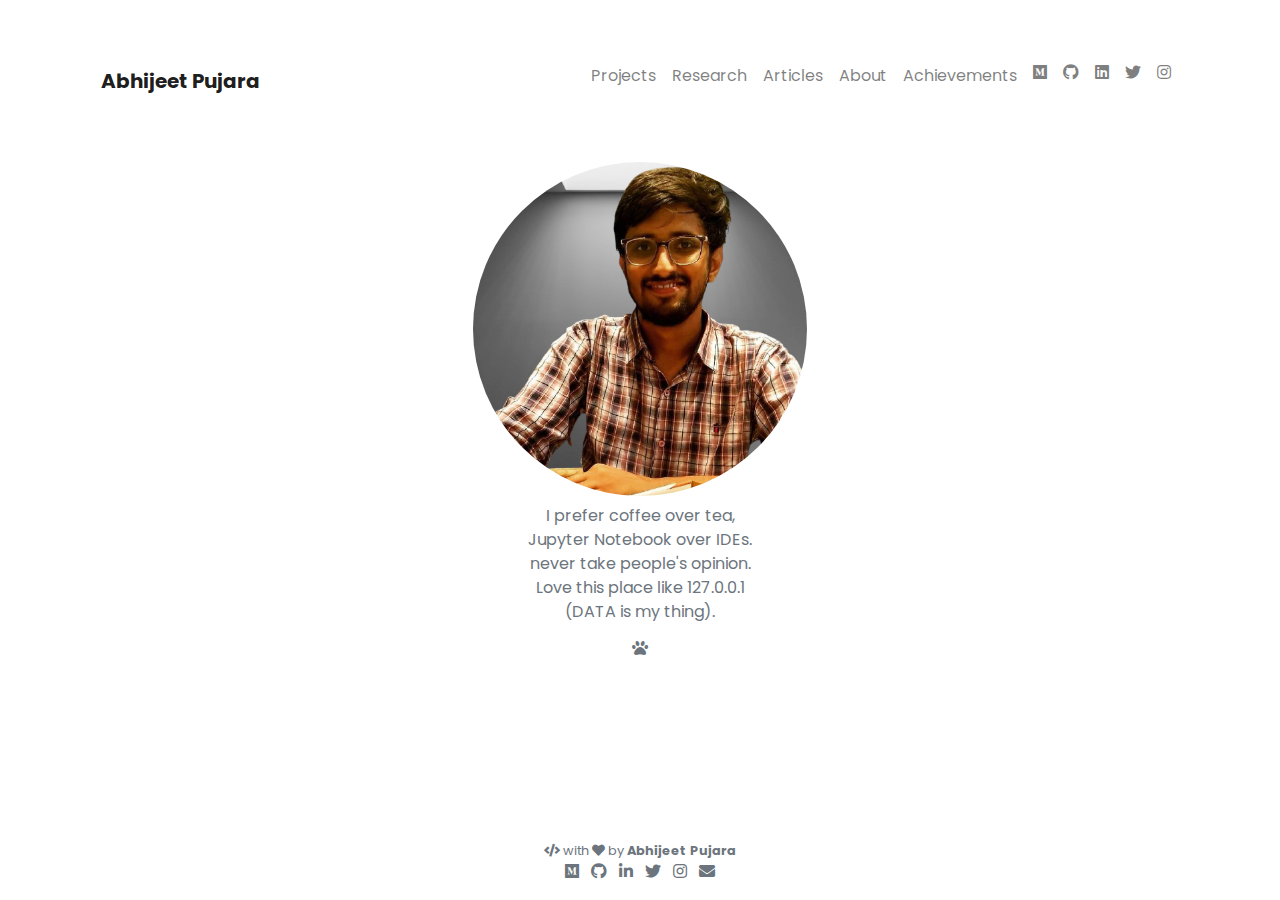
==== commit 622a8738: "Update index.html" ====
--- a/index.html
+++ b/index.html
@@ -43,58 +43,26 @@
     
       <div class="collapse navbar-collapse" id="navbarNavAltMarkup">
         <div class="navbar-nav ml-auto">
-
-
-
-
-
-
-
-
-          
-
-          <a class="nav-item nav-link " href="projects/index.html">Projects</a>
-          <a class="nav-item nav-link " href="research/index.html">Research</a>
-          <a class="nav-item nav-link " href="articles/index.html">Articles</a>
-          <a class="nav-item nav-link " href="about/index.html">About</a>
-          <a class="nav-item nav-link " href="achievements/index.html">Achievements</a>
+          <a class="nav-item nav-link " href="../projects/">Projects</a>
+          <a class="nav-item nav-link " href="../research/">Research</a>
+          <a class="nav-item nav-link " href="../articles/">Articles</a>
+          <a class="nav-item nav-link " href="../about/">About</a>
+          <a class="nav-item nav-link " href="../achievements/">Achievements</a>
 
 
           <a class="nav-item nav-link " href="https://abhijeetpujara.medium.com/"><i
               class="fab fa-1x fa-medium"></i></a>
 
-
-
-
-
           <a class="nav-item nav-link " href="https://github.com/abhijeetpujara"><i class="fab fa-1x fa-github"></i></a>
-
-
-
-
 
           <a class="nav-item nav-link " href="https://www.linkedin.com/in/abhijeet-pujara-150682114/"><i
               class="fab fa-1x fa-linkedin"></i></a>
 
-
-
-
-
-
           <a class="nav-item nav-link " href="https://twitter.com/pujara_abhijeet"><i
               class="fab fa-1x fa-twitter"></i></a>
 
-
-
-
-
-          <a class="nav-item nav-link " href="https://www.instagram.com/abhijeet_pujara/"><i
+          <a class="nav-item nav-link " href="https://www.instagram.com/iabhi_ap/"><i
               class="fab fa-1x fa-instagram"></i></a>
-
-
-
-
-
         </div>
       </div>
 
@@ -133,75 +101,30 @@
 
     <div class="container-fluid justify-content-center">
 
-
-
-
-
-
-
-
-
-
-
-
-
-
-
-
-
       <a class="social mx-1" href="https://abhijeetpujara.medium.com/" style="color: #6c757d"
         onMouseOver="this.style.color='#1da1f2'" onMouseOut="this.style.color='#6c757d'">
         <i class="fab fa-medium fa-1x"></i>
       </a>
-
-
-
-
-
 
       <a class="social mx-1" href="https://github.com/abhijeetpujara" style="color: #6c757d"
         onMouseOver="this.style.color='#333333'" onMouseOut="this.style.color='#6c757d'">
         <i class="fab fa-github fa-1x"></i>
       </a>
 
-
-
-
-
-
-
       <a class="social mx-1" href="https://www.linkedin.com/in/abhijeet-pujara-150682114/" style="color: #6c757d"
         onMouseOver="this.style.color='#007bb5'" onMouseOut="this.style.color='#6c757d'">
         <i class="fab fa-linkedin-in fa-1x"></i>
       </a>
-
-
-
-
-
-
 
       <a class="social mx-1" href="https://twitter.com/pujara_abhijeet" style="color: #6c757d"
         onMouseOver="this.style.color='#1da1f2'" onMouseOut="this.style.color='#6c757d'">
         <i class="fab fa-twitter fa-1x"></i>
       </a>
 
-
-
-
-
-
-
-      <a class="social mx-1" href="https://www.instagram.com/abhijeet_pujara/" style="color: #6c757d"
+      <a class="social mx-1" href="https://www.instagram.com/iabhi_ap/" style="color: #6c757d"
         onMouseOver="this.style.color='#3b5998'" onMouseOut="this.style.color='#6c757d'">
         <i class="fab fa-instagram fa-1x"></i>
       </a>
-
-
-
-
-
-
 
       <a class="social mx-1" href="mailto:abhijeetpujara@gmail.com" style="color: #6c757d"
         onMouseOver="this.style.color='#db4437'" onMouseOut="this.style.color='#6c757d'">
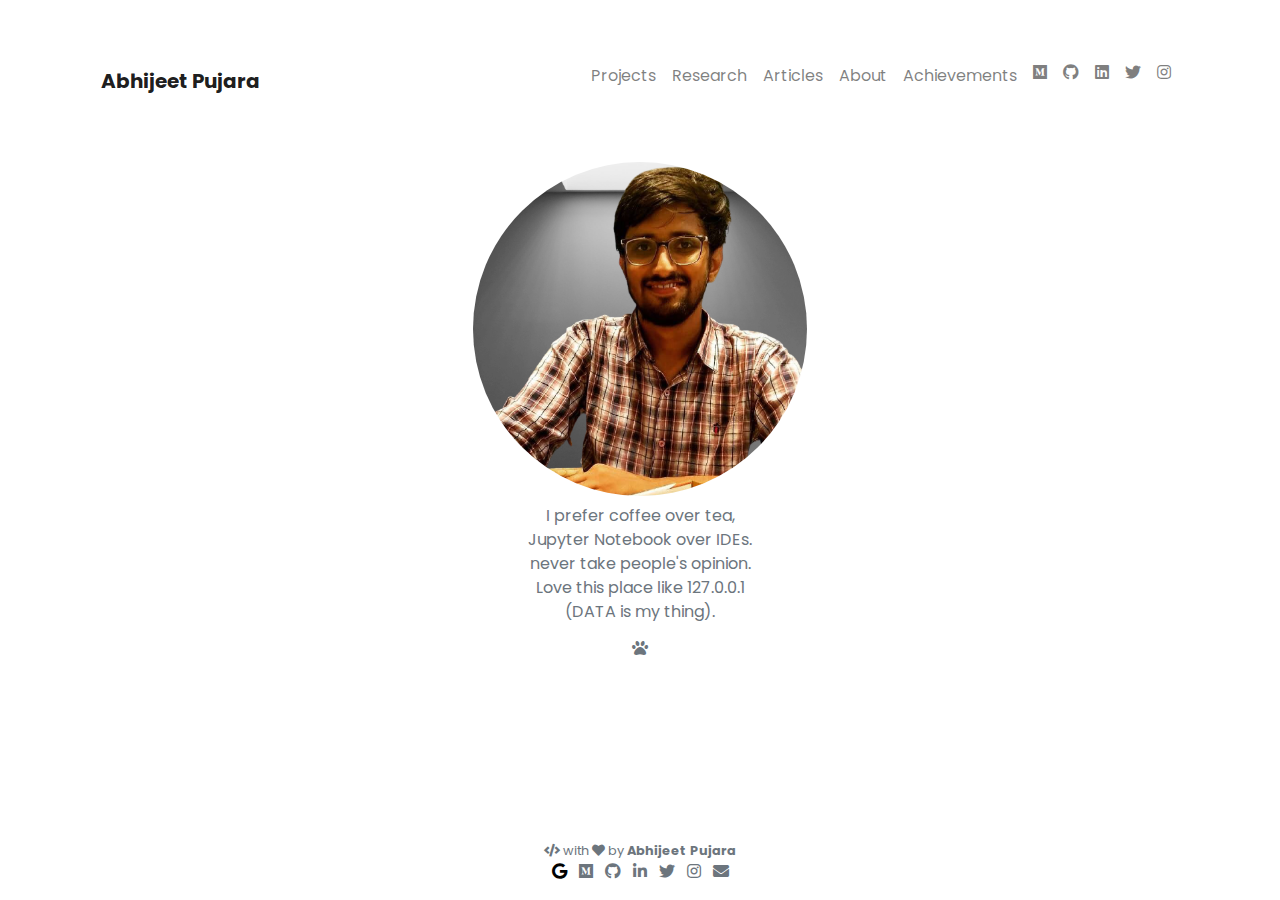
==== commit d011ee93: "a" ====
--- a/index.html
+++ b/index.html
@@ -1,46 +1,27 @@
 <html lang="en" class="h-100">
-
 <head>
-
   <meta charset="utf-8">
   <meta http-equiv="X-UA-Compatible" content="IE=edge">
   <meta name="viewport" content="width=device-width, initial-scale=1">
   <meta name="description"
-    content="I prefer coffee over tea, Jupyter Notebook over IDEs and never take peoples opinion (DATA is my thing).">
-
+  content="I prefer coffee over tea, Jupyter Notebook over IDEs and never take peoples opinion (DATA is my thing).">
   <title>Abhijeet Pujara</title>
   <link rel="icon" type="image/jpg" href="abhi.jpg">
-  <!-- <link rel="shortcut icon" type="image/x-icon" href="/assets/favicon.ico"> -->
-
-  <!-- Font Awesome CDN -->
   <link rel="stylesheet" href="use.fontawesome.com/releases/v5.6.3/css/all.css">
-
-  <!-- Bootstrap CSS CDN -->
   <link rel="stylesheet" href="stackpath.bootstrapcdn.com/bootstrap/4.3.1/css/bootstrap.min.css">
-
-  <!-- Animate CSS CDN -->
   <link rel="stylesheet" href="cdnjs.cloudflare.com/ajax/libs/animate.css/3.7.0/animate.css" type="text/css" />
-
-  <!-- Custom CSS -->
   <link rel="stylesheet" href="assets/css/style.css" type="text/css">
-
 </head>
-
-
 <body class="d-flex flex-column h-100">
-
   <main class="flex-shrink-0 container mt-5">
     <nav class="navbar navbar-expand-lg navbar-light">
-
       <a class="navbar-brand" href="#">
         <h5><b>Abhijeet Pujara</b></h5>
       </a>
-
       <button class="navbar-toggler" type="button" data-toggle="collapse" data-target="#navbarNavAltMarkup"
         aria-controls="navbarNavAltMarkup" aria-expanded="false" aria-label="Toggle navigation">
         <span class="navbar-toggler-icon"></span>
       </button>
-    
       <div class="collapse navbar-collapse" id="navbarNavAltMarkup">
         <div class="navbar-nav ml-auto">
           <a class="nav-item nav-link " href="../projects/">Projects</a>
@@ -48,29 +29,16 @@
           <a class="nav-item nav-link " href="../articles/">Articles</a>
           <a class="nav-item nav-link " href="../about/">About</a>
           <a class="nav-item nav-link " href="../achievements/">Achievements</a>
-
-
-          <a class="nav-item nav-link " href="https://abhijeetpujara.medium.com/"><i
-              class="fab fa-1x fa-medium"></i></a>
-
+          <a class="nav-item nav-link " href="https://abhijeetpujara.medium.com/"><i class="fab fa-1x fa-medium"></i></a>
           <a class="nav-item nav-link " href="https://github.com/abhijeetpujara"><i class="fab fa-1x fa-github"></i></a>
-
-          <a class="nav-item nav-link " href="https://www.linkedin.com/in/abhijeet-pujara-150682114/"><i
-              class="fab fa-1x fa-linkedin"></i></a>
-
-          <a class="nav-item nav-link " href="https://twitter.com/pujara_abhijeet"><i
-              class="fab fa-1x fa-twitter"></i></a>
-
-          <a class="nav-item nav-link " href="https://www.instagram.com/iabhi_ap/"><i
-              class="fab fa-1x fa-instagram"></i></a>
+          <a class="nav-item nav-link " href="https://www.linkedin.com/in/abhijeet-pujara-150682114/"><i class="fab fa-1x fa-linkedin"></i></a>
+          <a class="nav-item nav-link " href="https://twitter.com/pujara_abhijeet"><i class="fab fa-1x fa-twitter"></i></a>
+          <a class="nav-item nav-link " href="https://www.instagram.com/iabhi_ap/"><i class="fab fa-1x fa-instagram"></i></a>
         </div>
       </div>
-
     </nav>
     <div class="row justify-content-center align-items-center p-4">
       <div class="col-lg-4 col-md-6 text-center mt-4">
-
-        <!-- Fine Circle Responsive Image -->
         <div id="container" class="my-2">
           <div id="dummy"></div>
           <div id="element">
@@ -78,31 +46,33 @@
               data-wow-delay=".1s">
           </div>
         </div>
-
         <p class="text-muted wow animated slideInUp" data-wow-delay=".15s">I prefer coffee over tea,<br> Jupyter
           Notebook over IDEs. <br> never take people's opinion. <br> Love this place like 127.0.0.1 <br> (DATA is my
           thing).</p>
-
         <a class="social mx-1" style="color: #6c757d" onMouseOver="this.style.color='#1da1f2'"
           onMouseOut="this.style.color='#6c757d'">
           <i class="fas fa-paw fa-f1b0"></i>
         </a>
-
       </div>
     </div>
   </main>
-
   <footer class="mt-auto py-3 text-center">
-
     <small class="text-muted mb-2">
       <i class="fas fa-code"></i> with <i class="fas fa-heart"></i>
       by <strong>Abhijeet Pujara</strong>
     </small>
-
     <div class="container-fluid justify-content-center">
 
-      <a class="social mx-1" href="https://abhijeetpujara.medium.com/" style="color: #6c757d"
-        onMouseOver="this.style.color='#1da1f2'" onMouseOut="this.style.color='#6c757d'">
+      <a class="social mx-1"  href="https://www.google.com/search?q=Abhijeet+Pujara&stick=H4sIAAAAAAAAAOOwesRoyi3w8sc9YSmdSWtOXmNU4-IJSC0qzs8LTk0sSs4QEuNic80rySypFOKR4uLiMHXPrdA1KfPnWcTK75iUkZmVmlqiEFCalViUCABbxxogTAAAAA&sa=X&ved=2ahUKEwje4baP3ov9AhU4r1YBHVhSC08QnJoFegQIKRAG&biw=1536&bih=714&dpr=1.25"
+      style="color: #000101"
+      onMouseOver="this.style.color='#1da1f2'"
+      onMouseOut="this.style.color='#6c757d'">
+    <i class="fab fa-google"></i>
+</a>
+      <a class="social mx-1" href="https://abhijeetpujara.medium.com/" 
+        style="color: #6c757d"
+        onMouseOver="this.style.color='#1da1f2'" 
+        onMouseOut="this.style.color='#6c757d'">
         <i class="fab fa-medium fa-1x"></i>
       </a>
 
@@ -130,36 +100,19 @@
         onMouseOver="this.style.color='#db4437'" onMouseOut="this.style.color='#6c757d'">
         <i class="fas fa-envelope fa-1x"></i>
       </a>
-
     </div>
-
   </footer>
-  <!-- GitHub Buttons -->
   <script async defer src="buttons.github.io/buttons.js"></script>
-
-  <!-- jQuery CDN -->
   <script src="ajax.googleapis.com/ajax/libs/jquery/3.3.1/jquery.min.js"></script>
-
-  <!-- Popper.js CDN -->
   <script src="cdnjs.cloudflare.com/ajax/libs/popper.js/1.14.6/umd/popper.min.js"></script>
-
-  <!-- Bootstrap JS CDN -->
   <script src="stackpath.bootstrapcdn.com/bootstrap/4.3.1/js/bootstrap.min.js"></script>
-
-  <!-- wow.js CDN & Activation -->
   <script src="cdnjs.cloudflare.com/ajax/libs/wow/1.1.2/wow.js"></script>
   <script> new WOW().init(); </script>
-
-  <!-- Card Animation jQuery -->
   <script src="assets/js/card-animation.js"></script>
-
-  <!-- Initialize all tooltips -->
   <script>
     $(function () {
       $('[data-toggle="tooltip"]').tooltip()
     })
   </script>
-
 </body>
-
 </html>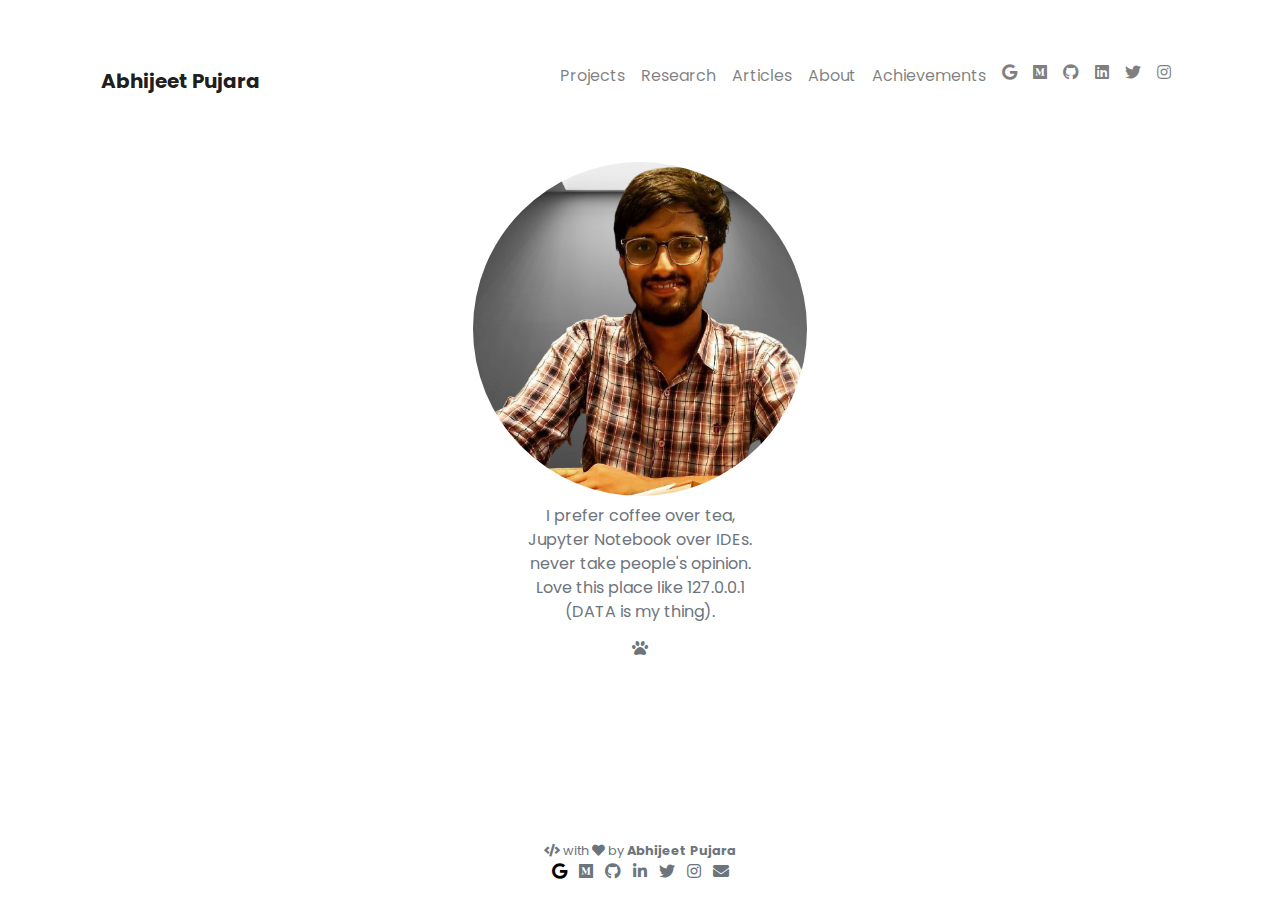
==== commit 9565c87c: "a" ====
--- a/index.html
+++ b/index.html
@@ -29,6 +29,7 @@
           <a class="nav-item nav-link " href="../articles/">Articles</a>
           <a class="nav-item nav-link " href="../about/">About</a>
           <a class="nav-item nav-link " href="../achievements/">Achievements</a>
+          <a class="nav-item nav-link "href="https://www.google.com/search?q=Abhijeet+Pujara&stick=H4sIAAAAAAAAAOOwesRoyi3w8sc9YSmdSWtOXmNU4-IJSC0qzs8LTk0sSs4QEuNic80rySypFOKR4uLiMHXPrdA1KfPnWcTK75iUkZmVmlqiEFCalViUCABbxxogTAAAAA&sa=X&ved=2ahUKEwimtrPM3ov9AhXEgeYKHSQUCw4QnJoFegQIRBAG&biw=1536&bih=714&dpr=1.25"><i class="fab fa-google"></i></a>
           <a class="nav-item nav-link " href="https://abhijeetpujara.medium.com/"><i class="fab fa-1x fa-medium"></i></a>
           <a class="nav-item nav-link " href="https://github.com/abhijeetpujara"><i class="fab fa-1x fa-github"></i></a>
           <a class="nav-item nav-link " href="https://www.linkedin.com/in/abhijeet-pujara-150682114/"><i class="fab fa-1x fa-linkedin"></i></a>
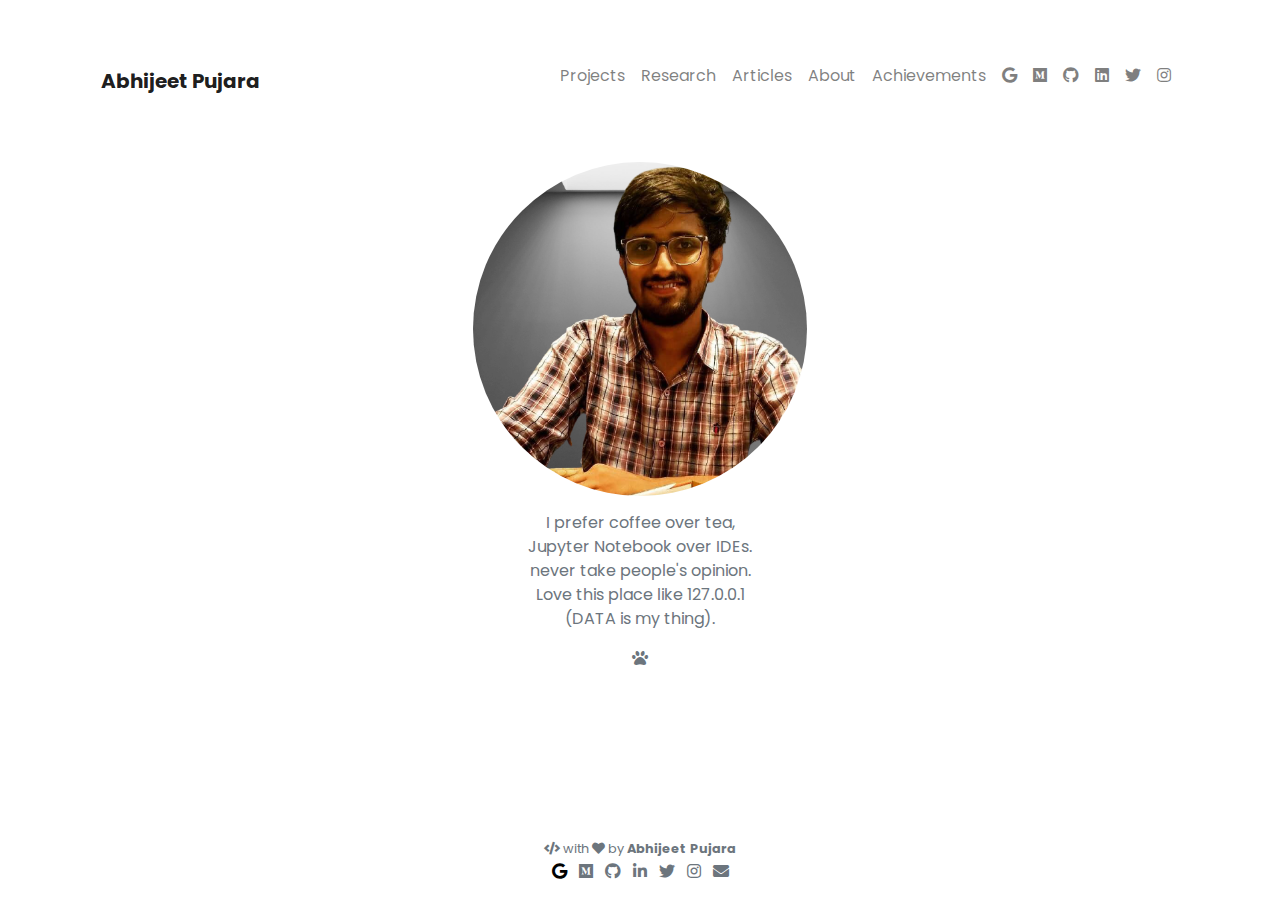
==== commit 544eee7d: "Update index.html" ====
--- a/index.html
+++ b/index.html
@@ -1,10 +1,10 @@
+<!DOCTYPE html>
 <html lang="en" class="h-100">
 <head>
   <meta charset="utf-8">
   <meta http-equiv="X-UA-Compatible" content="IE=edge">
   <meta name="viewport" content="width=device-width, initial-scale=1">
-  <meta name="description"
-  content="I prefer coffee over tea, Jupyter Notebook over IDEs and never take peoples opinion (DATA is my thing).">
+  <meta name="description" content="I prefer coffee over tea, Jupyter Notebook over IDEs and never take peoples opinion (DATA is my thing).">
   <title>Abhijeet Pujara</title>
   <link rel="icon" type="image/jpg" href="abhi.jpg">
   <link rel="stylesheet" href="use.fontawesome.com/releases/v5.6.3/css/all.css">
@@ -18,23 +18,22 @@
       <a class="navbar-brand" href="#">
         <h5><b>Abhijeet Pujara</b></h5>
       </a>
-      <button class="navbar-toggler" type="button" data-toggle="collapse" data-target="#navbarNavAltMarkup"
-        aria-controls="navbarNavAltMarkup" aria-expanded="false" aria-label="Toggle navigation">
+      <button class="navbar-toggler" type="button" data-toggle="collapse" data-target="#navbarNavAltMarkup" aria-controls="navbarNavAltMarkup" aria-expanded="false" aria-label="Toggle navigation">
         <span class="navbar-toggler-icon"></span>
       </button>
       <div class="collapse navbar-collapse" id="navbarNavAltMarkup">
         <div class="navbar-nav ml-auto">
-          <a class="nav-item nav-link " href="../projects/">Projects</a>
-          <a class="nav-item nav-link " href="../research/">Research</a>
-          <a class="nav-item nav-link " href="../articles/">Articles</a>
-          <a class="nav-item nav-link " href="../about/">About</a>
-          <a class="nav-item nav-link " href="../achievements/">Achievements</a>
-          <a class="nav-item nav-link "href="https://www.google.com/search?q=Abhijeet+Pujara&stick=H4sIAAAAAAAAAOOwesRoyi3w8sc9YSmdSWtOXmNU4-IJSC0qzs8LTk0sSs4QEuNic80rySypFOKR4uLiMHXPrdA1KfPnWcTK75iUkZmVmlqiEFCalViUCABbxxogTAAAAA&sa=X&ved=2ahUKEwimtrPM3ov9AhXEgeYKHSQUCw4QnJoFegQIRBAG&biw=1536&bih=714&dpr=1.25"><i class="fab fa-google"></i></a>
-          <a class="nav-item nav-link " href="https://abhijeetpujara.medium.com/"><i class="fab fa-1x fa-medium"></i></a>
-          <a class="nav-item nav-link " href="https://github.com/abhijeetpujara"><i class="fab fa-1x fa-github"></i></a>
-          <a class="nav-item nav-link " href="https://www.linkedin.com/in/abhijeet-pujara-150682114/"><i class="fab fa-1x fa-linkedin"></i></a>
-          <a class="nav-item nav-link " href="https://twitter.com/pujara_abhijeet"><i class="fab fa-1x fa-twitter"></i></a>
-          <a class="nav-item nav-link " href="https://www.instagram.com/iabhi_ap/"><i class="fab fa-1x fa-instagram"></i></a>
+          <a class="nav-item nav-link" href="../projects/">Projects</a>
+          <a class="nav-item nav-link" href="../research/">Research</a>
+          <a class="nav-item nav-link" href="../articles/">Articles</a>
+          <a class="nav-item nav-link" href="../about/">About</a>
+          <a class="nav-item nav-link" href="../achievements/">Achievements</a>
+          <a class="nav-item nav-link" href="https://www.google.com/search?q=Abhijeet+Pujara&stick=H4sIAAAAAAAAAOOwesRoyi3w8sc9YSmdSWtOXmNU4-IJSC0qzs8LTk0sSs4QEuNic80rySypFOKR4uLiMHXPrdA1KfPnWcTK75iUkZmVmlqiEFCalViUCABbxxogTAAAAA&sa=X&ved=2ahUKEwimtrPM3ov9AhXEgeYKHSQUCw4QnJoFegQIRBAG&biw=1536&bih=714&dpr=1.25"><i class="fab fa-google"></i></a>
+          <a class="nav-item nav-link" href="https://abhijeetpujara.medium.com/"><i class="fab fa-1x fa-medium"></i></a>
+          <a class="nav-item nav-link" href="https://github.com/abhijeetpujara"><i class="fab fa-1x fa-github"></i></a>
+          <a class="nav-item nav-link" href="https://www.linkedin.com/in/abhijeet-pujara-150682114/"><i class="fab fa-1x fa-linkedin"></i></a>
+          <a class="nav-item nav-link" href="https://twitter.com/pujara_abhijeet"><i class="fab fa-1x fa-twitter"></i></a>
+          <a class="nav-item nav-link" href="https://www.instagram.com/iabhi_ap/"><i class="fab fa-1x fa-instagram"></i></a>
         </div>
       </div>
     </nav>
@@ -43,15 +42,11 @@
         <div id="container" class="my-2">
           <div id="dummy"></div>
           <div id="element">
-            <img src="assets/abhi.jpg" alt="Abhijeet Pujara" class="circle-image wow animated zoomIn"
-              data-wow-delay=".1s">
+            <img src="assets/abhi.jpg" alt="Abhijeet Pujara" class="circle-image wow animated zoomIn" data-wow-delay=".1s">
           </div>
         </div>
-        <p class="text-muted wow animated slideInUp" data-wow-delay=".15s">I prefer coffee over tea,<br> Jupyter
-          Notebook over IDEs. <br> never take people's opinion. <br> Love this place like 127.0.0.1 <br> (DATA is my
-          thing).</p>
-        <a class="social mx-1" style="color: #6c757d" onMouseOver="this.style.color='#1da1f2'"
-          onMouseOut="this.style.color='#6c757d'">
+        <p class="text-muted wow animated slideInUp" data-wow-delay=".15s">I prefer coffee over tea,<br> Jupyter Notebook over IDEs. <br> never take people's opinion. <br> Love this place like 127.0.0.1 <br> (DATA is my thing).</p>
+        <a class="social mx-1" style="color: #6c757d" onMouseOver="this.style.color='#1da1f2'" onMouseOut="this.style.color='#6c757d'">
           <i class="fas fa-paw fa-f1b0"></i>
         </a>
       </div>
@@ -63,42 +58,25 @@
       by <strong>Abhijeet Pujara</strong>
     </small>
     <div class="container-fluid justify-content-center">
-
-      <a class="social mx-1"  href="https://www.google.com/search?q=Abhijeet+Pujara&stick=H4sIAAAAAAAAAOOwesRoyi3w8sc9YSmdSWtOXmNU4-IJSC0qzs8LTk0sSs4QEuNic80rySypFOKR4uLiMHXPrdA1KfPnWcTK75iUkZmVmlqiEFCalViUCABbxxogTAAAAA&sa=X&ved=2ahUKEwje4baP3ov9AhU4r1YBHVhSC08QnJoFegQIKRAG&biw=1536&bih=714&dpr=1.25"
-      style="color: #000101"
-      onMouseOver="this.style.color='#1da1f2'"
-      onMouseOut="this.style.color='#6c757d'">
-    <i class="fab fa-google"></i>
-</a>
-      <a class="social mx-1" href="https://abhijeetpujara.medium.com/" 
-        style="color: #6c757d"
-        onMouseOver="this.style.color='#1da1f2'" 
-        onMouseOut="this.style.color='#6c757d'">
+      <a class="social mx-1" href="https://www.google.com/search?q=Abhijeet+Pujara&stick=H4sIAAAAAAAAAOOwesRoyi3w8sc9YSmdSWtOXmNU4-IJSC0qzs8LTk0sSs4QEuNic80rySypFOKR4uLiMHXPrdA1KfPnWcTK75iUkZmVmlqiEFCalViUCABbxxogTAAAAA&sa=X&ved=2ahUKEwje4baP3ov9AhU4r1YBHVhSC08QnJoFegQIKRAG&biw=1536&bih=714&dpr=1.25" style="color: #000101" onMouseOver="this.style.color='#1da1f2'" onMouseOut="this.style.color='#6c757d'">
+        <i class="fab fa-google"></i>
+      </a>
+      <a class="social mx-1" href="https://abhijeetpujara.medium.com/" style="color: #6c757d" onMouseOver="this.style.color='#1da1f2'" onMouseOut="this.style.color='#6c757d'">
         <i class="fab fa-medium fa-1x"></i>
       </a>
-
-      <a class="social mx-1" href="https://github.com/abhijeetpujara" style="color: #6c757d"
-        onMouseOver="this.style.color='#333333'" onMouseOut="this.style.color='#6c757d'">
+      <a class="social mx-1" href="https://github.com/abhijeetpujara" style="color: #6c757d" onMouseOver="this.style.color='#333333'" onMouseOut="this.style.color='#6c757d'">
         <i class="fab fa-github fa-1x"></i>
       </a>
-
-      <a class="social mx-1" href="https://www.linkedin.com/in/abhijeet-pujara-150682114/" style="color: #6c757d"
-        onMouseOver="this.style.color='#007bb5'" onMouseOut="this.style.color='#6c757d'">
+      <a class="social mx-1" href="https://www.linkedin.com/in/abhijeet-pujara-150682114/" style="color: #6c757d" onMouseOver="this.style.color='#007bb5'" onMouseOut="this.style.color='#6c757d'">
         <i class="fab fa-linkedin-in fa-1x"></i>
       </a>
-
-      <a class="social mx-1" href="https://twitter.com/pujara_abhijeet" style="color: #6c757d"
-        onMouseOver="this.style.color='#1da1f2'" onMouseOut="this.style.color='#6c757d'">
+      <a class="social mx-1" href="https://twitter.com/pujara_abhijeet" style="color: #6c757d" onMouseOver="this.style.color='#1da1f2'" onMouseOut="this.style.color='#6c757d'">
         <i class="fab fa-twitter fa-1x"></i>
       </a>
-
-      <a class="social mx-1" href="https://www.instagram.com/iabhi_ap/" style="color: #6c757d"
-        onMouseOver="this.style.color='#3b5998'" onMouseOut="this.style.color='#6c757d'">
+      <a class="social mx-1" href="https://www.instagram.com/iabhi_ap/" style="color: #6c757d" onMouseOver="this.style.color='#3b5998'" onMouseOut="this.style.color='#6c757d'">
         <i class="fab fa-instagram fa-1x"></i>
       </a>
-
-      <a class="social mx-1" href="mailto:abhijeetpujara@gmail.com" style="color: #6c757d"
-        onMouseOver="this.style.color='#db4437'" onMouseOut="this.style.color='#6c757d'">
+      <a class="social mx-1" href="mailto:abhijeetpujara@gmail.com" style="color: #6c757d" onMouseOver="this.style.color='#db4437'" onMouseOut="this.style.color='#6c757d'">
         <i class="fas fa-envelope fa-1x"></i>
       </a>
     </div>
